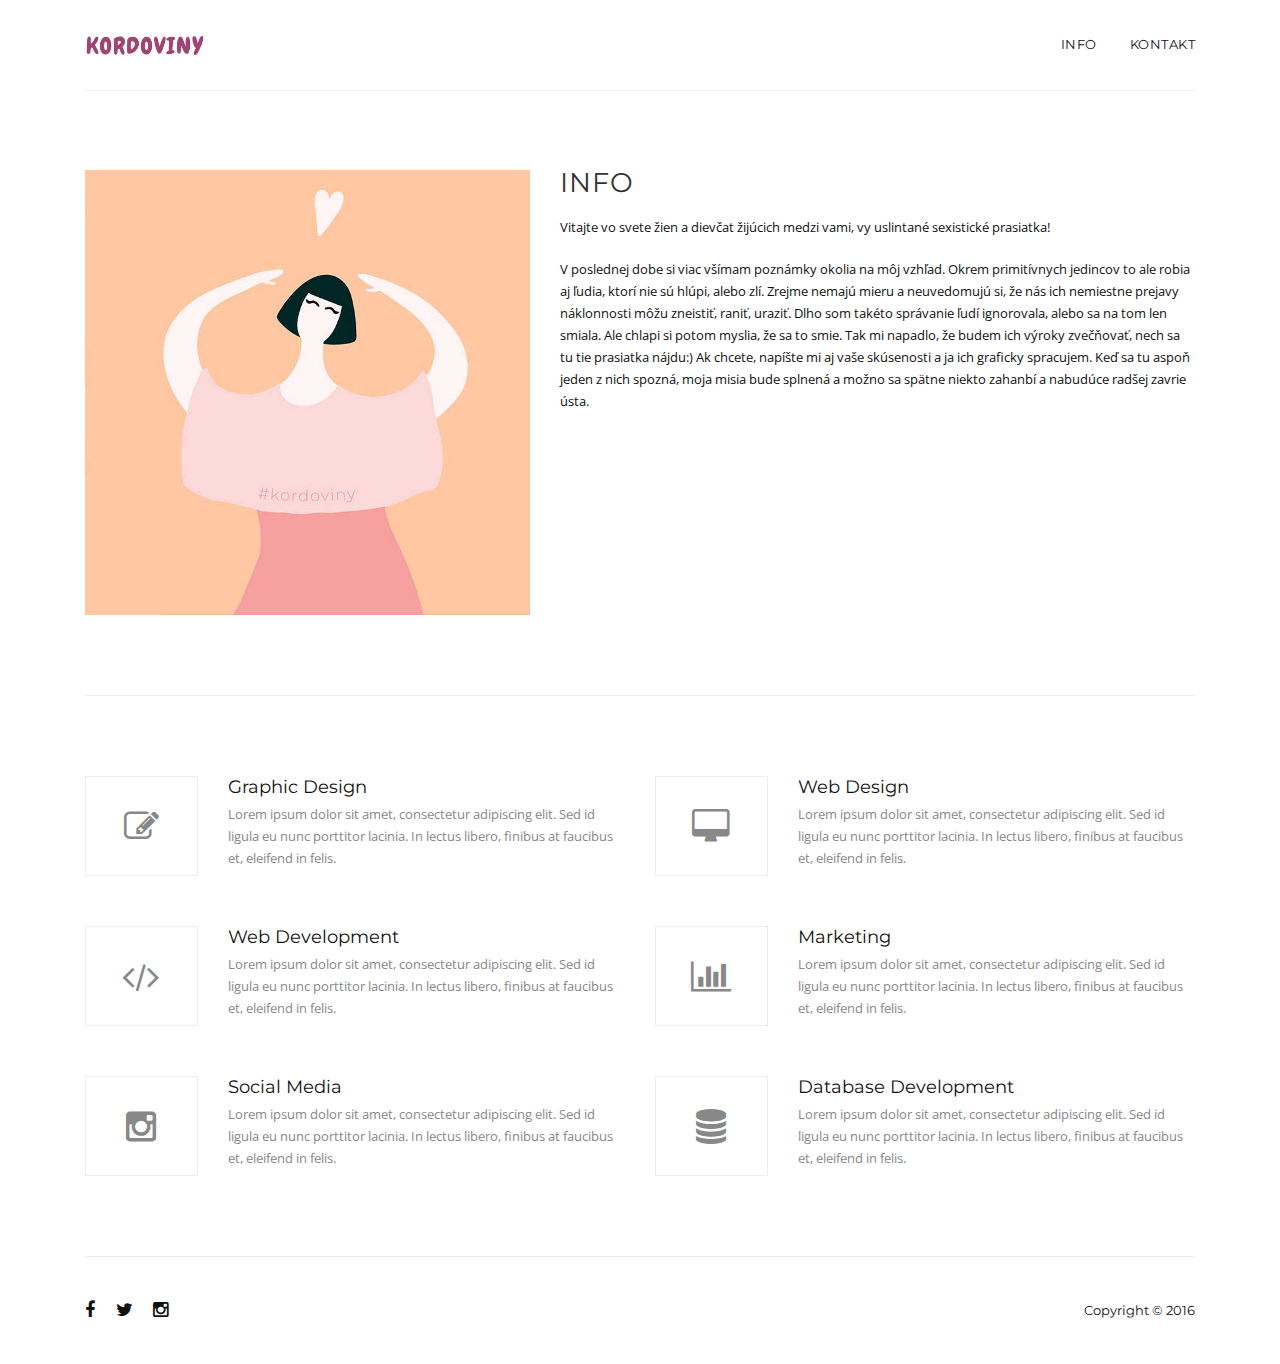
==== info.html @ 315b5cdc "initial commit from anicka" ====
<!DOCTYPE html>
<html lang="en">
<head>

<!-- page title -->
<title>Kordoviny - Info</title>

<!-- theme css --> 
<link href="assets/css/structure.css" rel="stylesheet" type="text/css" />
<link href="assets/css/style.css" rel="stylesheet" type="text/css" />
<link href="assets/css/responsive.css" rel="stylesheet" type="text/css" />
<link href="assets/css/animate.css" rel="stylesheet" type="text/css" />
<!-- carousel css -->
<link href="assets/js/lib/owl-carousel/owl.carousel.css" rel="stylesheet">

<!-- author -->
<meta name="author" content="Lucid Themes">
<!-- responsive meta tag -->
<meta name="viewport" content="width=device-width, initial-scale=1.0" />
<meta charset="UTF-8">

<!-- google fonts used -->
<link href='https://fonts.googleapis.com/css?family=Montserrat' rel='stylesheet' type='text/css'>
<link href='https://fonts.googleapis.com/css?family=Open+Sans:400,300' rel='stylesheet' type='text/css'>

</head>


<body class="page-template-about">

<!-- header -->
<header id="site-header" class="fixed-header">
	
	<div class="header-main">
		<div class="container">

			<div class="header-inner clearfix">
		
				<div class="medium-header-container">
				
					<!-- Site logo -->
					<a href="index.html" id="site-logo"></a>
					
					<!-- Mobile burger icon -->
					<div id="mobile-nav-button" class="hidden-desk hidden-tab">
						<div id="mobile-nav-icon">
							<span></span>
							<span></span>
							<span></span>
							<span></span>
						</div>
					</div>
					
				</div>
				
				<!-- header nav menu -->
				<nav id="header-nav">
				
					<ul id="nav-ul" class="menu font-montserrat-reg clearfix">
					
						
						
						
						<!-- Nav item - no drop down -->
						<li class="menu-item menu-item-has-children">
							<a href="info.html">Info<span class="sub-drop-icon fa fa-angle-down"></span></a>
							
						</li>
						
						
						
						<!-- Nav item - single tier drop down -->
						<li class="menu-item menu-item-has-children">
							<a href="kontakt.html">Kontakt<span class="sub-drop-icon fa fa-angle-down"></span></a>
							
						</li>
						
					</ul>
				
				</nav>
				
			</div>
			
		</div>
	</div>

</header>


<div id="main-content">
	
	<!-- about me section -->
	<section class="about-me-section">
		<div class="container">
		
			<div class="section-inner no-border">
			
				<div class="row">
					
					<div class="col-xlarge-5">
						<div class="about-me-image">
							<img src="assets/img/info.jpg" alt="About Me" class="image">
						</div>
					</div>
					
					<div class="col-xlarge-7">
						<h1 class="font-montserrat-reg large-heading">Info</h1>
						<div class="page-content">
							<p>Vitajte vo svete žien a dievčat žijúcich medzi vami, vy uslintané sexistické prasiatka!</3</p>
							<p>V poslednej dobe si viac všímam poznámky okolia na  môj vzhľad. Okrem primitívnych jedincov to ale robia aj ľudia, ktorí nie  sú hlúpi, alebo zlí. Zrejme nemajú mieru a neuvedomujú si, že nás ich  nemiestne prejavy náklonnosti môžu zneistiť, raniť, uraziť. Dlho som  takéto správanie ľudí ignorovala, alebo sa na tom len smiala. Ale chlapi  si potom myslia, že sa to smie. Tak mi napadlo, že budem ich výroky  zvečňovať, nech sa tu tie prasiatka nájdu:) Ak chcete, napíšte mi aj  vaše skúsenosti a ja ich graficky spracujem. Keď sa tu aspoň jeden z  nich spozná, moja misia bude splnená a možno sa spätne niekto zahanbí a  nabudúce radšej zavrie ústa.</p>
						</div>
					</div>
					
				</div>
			
			</div>
		
		</div>
	</section>
	
	<!-- about block section -->
	<section class="block-section">
		<div class="container">
		
			<div class="section-inner">
		
				<!-- about block item list -->
				<ul class="row">
				
					<!-- about block item example -->
					<li class="col-xlarge-6 col-medium-6">
						<div class="block-item">
							<div class="row">
								<div class="col-xlarge-3">
									<div class="block-item-icon">
										<i class="fa fa-pencil-square-o" aria-hidden="true"></i>
									</div>
								</div>
								<div class="col-xlarge-9">
									<h3 class="font-montserrat-reg">Graphic Design</h3>
									<p>Lorem ipsum dolor sit amet, consectetur adipiscing elit. Sed id ligula eu nunc porttitor lacinia. In lectus libero, finibus at faucibus et, eleifend in felis.</p>
								</div>
							</div>
						</div>
					</li>
					
					<!-- about block item example -->
					<li class="col-xlarge-6 col-medium-6">
						<div class="block-item">
							<div class="row">
								<div class="col-xlarge-3">
									<div class="block-item-icon">
										<i class="fa fa-desktop" aria-hidden="true"></i>
									</div>
								</div>
								<div class="col-xlarge-9">
									<h3 class="font-montserrat-reg">Web Design</h3>
									<p>Lorem ipsum dolor sit amet, consectetur adipiscing elit. Sed id ligula eu nunc porttitor lacinia. In lectus libero, finibus at faucibus et, eleifend in felis.</p>
								</div>
							</div>
						</div>
					</li>
					
					<!-- about block item example -->
					<li class="col-xlarge-6 col-medium-6">
						<div class="block-item">
							<div class="row">
								<div class="col-xlarge-3">
									<div class="block-item-icon">
										<i class="fa fa-code" aria-hidden="true"></i>
									</div>
								</div>
								<div class="col-xlarge-9">
									<h3 class="font-montserrat-reg">Web Development</h3>
									<p>Lorem ipsum dolor sit amet, consectetur adipiscing elit. Sed id ligula eu nunc porttitor lacinia. In lectus libero, finibus at faucibus et, eleifend in felis.</p>
								</div>
							</div>
						</div>
					</li>
					
					<!-- about block item example -->
					<li class="col-xlarge-6 col-medium-6">
						<div class="block-item">
							<div class="row">
								<div class="col-xlarge-3">
									<div class="block-item-icon">
										<i class="fa fa-bar-chart" aria-hidden="true"></i>
									</div>
								</div>
								<div class="col-xlarge-9">
									<h3 class="font-montserrat-reg">Marketing</h3>
									<p>Lorem ipsum dolor sit amet, consectetur adipiscing elit. Sed id ligula eu nunc porttitor lacinia. In lectus libero, finibus at faucibus et, eleifend in felis.</p>
								</div>
							</div>
						</div>
					</li>
					
					<!-- about block item example -->
					<li class="col-xlarge-6 col-medium-6">
						<div class="block-item">
							<div class="row">
								<div class="col-xlarge-3">
									<div class="block-item-icon">
										<i class="fa fa-instagram" aria-hidden="true"></i>
									</div>
								</div>
								<div class="col-xlarge-9">
									<h3 class="font-montserrat-reg">Social Media</h3>
									<p>Lorem ipsum dolor sit amet, consectetur adipiscing elit. Sed id ligula eu nunc porttitor lacinia. In lectus libero, finibus at faucibus et, eleifend in felis.</p>
								</div>
							</div>
						</div>
					</li>
					
					<!-- about block item example -->
					<li class="col-xlarge-6 col-medium-6">
						<div class="block-item">
							<div class="row">
								<div class="col-xlarge-3">
									<div class="block-item-icon">
										<i class="fa fa-database" aria-hidden="true"></i>
									</div>
								</div>
								<div class="col-xlarge-9">
									<h3 class="font-montserrat-reg">Database Development</h3>
									<p>Lorem ipsum dolor sit amet, consectetur adipiscing elit. Sed id ligula eu nunc porttitor lacinia. In lectus libero, finibus at faucibus et, eleifend in felis.</p>
								</div>
							</div>
						</div>
					</li>
					
				</ul>
			
			</div>
		
		</div>
	</section>
	
</div>


<!-- footer -->
<footer>

	<div id="footer-main">
		<div class="container">
			
			<div id="footer-inner" class="clearfix">
			
				<!-- footer social icons -->
				<ul id="footer-social">
					<li><a href="" target="_blank"><i class="fa fa-facebook"></i></a></li>
					<li><a href="" target="_blank"><i class="fa fa-twitter"></i></a></li>
					<li><a href="" target="_blank"><i class="fa fa-instagram"></i></a></li>
				</ul>
				
				<!-- footer right section -->
				<div id="footer-right">
				
					<!-- copyright text -->
					<p id="footer-copyright" class="font-montserrat-reg">Copyright &copy; 2016</p>
				
					<!-- scroll to top -->
					<div id="scroll-top">
						<span class="fa fa-angle-up"></span>
					</div>
				
				</div>
			
			</div>
			
		</div>
	</div>

</footer>


<script type="text/javascript" src="http://ajax.googleapis.com/ajax/libs/jquery/2.0.0/jquery.min.js"></script>
<script type="text/javascript" src="assets/js/lib/owl-carousel/owl.carousel.min.js"></script>
<script type="text/javascript" src="assets/js/main.js"></script>

</body>
</html>
---- assets/css/structure.css ----
/* --------------

Theme name: Intent
Author: Lucid Themes
Version: 1.0
Last change: 27/07/2016

-------------- */

html {-webkit-tap-highlight-color:rgba(0, 0, 0, 0);-webkit-font-smoothing: antialiased}
html{font-family:sans-serif;-ms-text-size-adjust:100%;-webkit-text-size-adjust:100%}body{margin:0}article,aside,details,figcaption,figure,footer,header,hgroup,main,nav,section,summary{display:block}audio,canvas,progress,video{display:inline-block;vertical-align:baseline}audio:not([controls]){display:none;height:0}[hidden],template{display:none}a{background:0 0}a:active,a:hover{outline:0}abbr[title]{border-bottom:1px dotted}b,strong{font-weight:700}dfn{font-style:italic}h1{font-size:2em;margin:.67em 0}mark{background:#ff0;color:#000}small{font-size:80%}sub,sup{font-size:75%;line-height:0;position:relative;vertical-align:baseline}sup{top:-.5em}sub{bottom:-.25em}img{border:0}svg:not(:root){overflow:hidden}figure{margin:1em 40px}hr{-moz-box-sizing:content-box;box-sizing:content-box;height:0}pre{overflow:auto}code,kbd,pre,samp{font-family:monospace,monospace;font-size:1em}button,input,optgroup,select,textarea{color:inherit;font:inherit;margin:0}button{overflow:visible}button,select{text-transform:none}button,html input[type=button],input[type=reset],input[type=submit]{-webkit-appearance:button;cursor:pointer}button[disabled],html input[disabled]{cursor:default}button::-moz-focus-inner,input::-moz-focus-inner{border:0;padding:0}input{line-height:normal}input[type=checkbox],input[type=radio]{box-sizing:border-box;padding:0}input[type=number]::-webkit-inner-spin-button,input[type=number]::-webkit-outer-spin-button{height:auto}input[type=search]{-webkit-appearance:textfield;-moz-box-sizing:content-box;-webkit-box-sizing:content-box;box-sizing:content-box}input[type=search]::-webkit-search-cancel-button,input[type=search]::-webkit-search-decoration{-webkit-appearance:none}fieldset{border:1px solid silver;margin:0 2px;padding:.35em .625em .75em}legend{border:0;padding:0}textarea{overflow:auto}optgroup{font-weight:700}table{border-collapse:collapse;border-spacing:0}td,th{padding:0}

body {-webkit-print-color-adjust:exact;font-size:13px;line-height:1.5;color:#333}

.container {margin:0 auto;padding:0 15px}

*,*:before,*:after{-webkit-box-sizing:border-box;-moz-box-sizing:border-box;box-sizing:border-box;}
*:focus, a:focus {outline:0}

.row{margin-left:-15px;margin-right:-15px}
.row:before,.row:after{content:" ";display:table}
.row:after{clear:both}

.clear {clear:both}
.clearfix:after{content:'';display:block;font-size:0;height:0;clear:both}

*[class*="col-"] {position:relative;min-height:1px;padding:0 15px;}

@font-face{font-family:'FontAwesome';src:url('../fonts/fontawesome-webfont.eot?v=4.3.0');src:url('../fonts/fontawesome-webfont.eot?#iefix&v=4.3.0') format('embedded-opentype'),url('../fonts/fontawesome-webfont.woff2?v=4.3.0') format('woff2'),url('../fonts/fontawesome-webfont.woff?v=4.3.0') format('woff'),url('../fonts/fontawesome-webfont.ttf?v=4.3.0') format('truetype'),url('../fonts/fontawesome-webfont.svg?v=4.3.0#fontawesomeregular') format('svg');font-weight:normal;font-style:normal}.fa{display:inline-block;font:normal normal normal 14px/1 FontAwesome;font-size:inherit;text-rendering:auto;-webkit-font-smoothing:antialiased;-moz-osx-font-smoothing:grayscale;transform:translate(0, 0)}.fa-lg{font-size:1.33333333em;line-height:.75em;vertical-align:-15%}.fa-2x{font-size:2em}.fa-3x{font-size:3em}.fa-4x{font-size:4em}.fa-5x{font-size:5em}.fa-fw{width:1.28571429em;text-align:center}.fa-ul{padding-left:0;margin-left:2.14285714em;list-style-type:none}.fa-ul>li{position:relative}.fa-li{position:absolute;left:-2.14285714em;width:2.14285714em;top:.14285714em;text-align:center}.fa-li.fa-lg{left:-1.85714286em}.fa-border{padding:.2em .25em .15em;border:solid .08em #eee;border-radius:.1em}.pull-right{float:right}.pull-left{float:left}.fa.pull-left{margin-right:.3em}.fa.pull-right{margin-left:.3em}.fa-spin{-webkit-animation:fa-spin 2s infinite linear;animation:fa-spin 2s infinite linear}.fa-pulse{-webkit-animation:fa-spin 1s infinite steps(8);animation:fa-spin 1s infinite steps(8)}@-webkit-keyframes fa-spin{0%{-webkit-transform:rotate(0deg);transform:rotate(0deg)}100%{-webkit-transform:rotate(359deg);transform:rotate(359deg)}}@keyframes fa-spin{0%{-webkit-transform:rotate(0deg);transform:rotate(0deg)}100%{-webkit-transform:rotate(359deg);transform:rotate(359deg)}}.fa-rotate-90{filter:progid:DXImageTransform.Microsoft.BasicImage(rotation=1);-webkit-transform:rotate(90deg);-ms-transform:rotate(90deg);transform:rotate(90deg)}.fa-rotate-180{filter:progid:DXImageTransform.Microsoft.BasicImage(rotation=2);-webkit-transform:rotate(180deg);-ms-transform:rotate(180deg);transform:rotate(180deg)}.fa-rotate-270{filter:progid:DXImageTransform.Microsoft.BasicImage(rotation=3);-webkit-transform:rotate(270deg);-ms-transform:rotate(270deg);transform:rotate(270deg)}.fa-flip-horizontal{filter:progid:DXImageTransform.Microsoft.BasicImage(rotation=0, mirror=1);-webkit-transform:scale(-1, 1);-ms-transform:scale(-1, 1);transform:scale(-1, 1)}.fa-flip-vertical{filter:progid:DXImageTransform.Microsoft.BasicImage(rotation=2, mirror=1);-webkit-transform:scale(1, -1);-ms-transform:scale(1, -1);transform:scale(1, -1)}:root .fa-rotate-90,:root .fa-rotate-180,:root .fa-rotate-270,:root .fa-flip-horizontal,:root .fa-flip-vertical{filter:none}.fa-stack{position:relative;display:inline-block;width:2em;height:2em;line-height:2em;vertical-align:middle}.fa-stack-1x,.fa-stack-2x{position:absolute;left:0;width:100%;text-align:center}.fa-stack-1x{line-height:inherit}.fa-stack-2x{font-size:2em}.fa-inverse{color:#fff}.fa-glass:before{content:"\f000"}.fa-music:before{content:"\f001"}.fa-search:before{content:"\f002"}.fa-envelope-o:before{content:"\f003"}.fa-heart:before{content:"\f004"}.fa-star:before{content:"\f005"}.fa-star-o:before{content:"\f006"}.fa-user:before{content:"\f007"}.fa-film:before{content:"\f008"}.fa-th-large:before{content:"\f009"}.fa-th:before{content:"\f00a"}.fa-th-list:before{content:"\f00b"}.fa-check:before{content:"\f00c"}.fa-remove:before,.fa-close:before,.fa-times:before{content:"\f00d"}.fa-search-plus:before{content:"\f00e"}.fa-search-minus:before{content:"\f010"}.fa-power-off:before{content:"\f011"}.fa-signal:before{content:"\f012"}.fa-gear:before,.fa-cog:before{content:"\f013"}.fa-trash-o:before{content:"\f014"}.fa-home:before{content:"\f015"}.fa-file-o:before{content:"\f016"}.fa-clock-o:before{content:"\f017"}.fa-road:before{content:"\f018"}.fa-download:before{content:"\f019"}.fa-arrow-circle-o-down:before{content:"\f01a"}.fa-arrow-circle-o-up:before{content:"\f01b"}.fa-inbox:before{content:"\f01c"}.fa-play-circle-o:before{content:"\f01d"}.fa-rotate-right:before,.fa-repeat:before{content:"\f01e"}.fa-refresh:before{content:"\f021"}.fa-list-alt:before{content:"\f022"}.fa-lock:before{content:"\f023"}.fa-flag:before{content:"\f024"}.fa-headphones:before{content:"\f025"}.fa-volume-off:before{content:"\f026"}.fa-volume-down:before{content:"\f027"}.fa-volume-up:before{content:"\f028"}.fa-qrcode:before{content:"\f029"}.fa-barcode:before{content:"\f02a"}.fa-tag:before{content:"\f02b"}.fa-tags:before{content:"\f02c"}.fa-book:before{content:"\f02d"}.fa-bookmark:before{content:"\f02e"}.fa-print:before{content:"\f02f"}.fa-camera:before{content:"\f030"}.fa-font:before{content:"\f031"}.fa-bold:before{content:"\f032"}.fa-italic:before{content:"\f033"}.fa-text-height:before{content:"\f034"}.fa-text-width:before{content:"\f035"}.fa-align-left:before{content:"\f036"}.fa-align-center:before{content:"\f037"}.fa-align-right:before{content:"\f038"}.fa-align-justify:before{content:"\f039"}.fa-list:before{content:"\f03a"}.fa-dedent:before,.fa-outdent:before{content:"\f03b"}.fa-indent:before{content:"\f03c"}.fa-video-camera:before{content:"\f03d"}.fa-photo:before,.fa-image:before,.fa-picture-o:before{content:"\f03e"}.fa-pencil:before{content:"\f040"}.fa-map-marker:before{content:"\f041"}.fa-adjust:before{content:"\f042"}.fa-tint:before{content:"\f043"}.fa-edit:before,.fa-pencil-square-o:before{content:"\f044"}.fa-share-square-o:before{content:"\f045"}.fa-check-square-o:before{content:"\f046"}.fa-arrows:before{content:"\f047"}.fa-step-backward:before{content:"\f048"}.fa-fast-backward:before{content:"\f049"}.fa-backward:before{content:"\f04a"}.fa-play:before{content:"\f04b"}.fa-pause:before{content:"\f04c"}.fa-stop:before{content:"\f04d"}.fa-forward:before{content:"\f04e"}.fa-fast-forward:before{content:"\f050"}.fa-step-forward:before{content:"\f051"}.fa-eject:before{content:"\f052"}.fa-chevron-left:before{content:"\f053"}.fa-chevron-right:before{content:"\f054"}.fa-plus-circle:before{content:"\f055"}.fa-minus-circle:before{content:"\f056"}.fa-times-circle:before{content:"\f057"}.fa-check-circle:before{content:"\f058"}.fa-question-circle:before{content:"\f059"}.fa-info-circle:before{content:"\f05a"}.fa-crosshairs:before{content:"\f05b"}.fa-times-circle-o:before{content:"\f05c"}.fa-check-circle-o:before{content:"\f05d"}.fa-ban:before{content:"\f05e"}.fa-arrow-left:before{content:"\f060"}.fa-arrow-right:before{content:"\f061"}.fa-arrow-up:before{content:"\f062"}.fa-arrow-down:before{content:"\f063"}.fa-mail-forward:before,.fa-share:before{content:"\f064"}.fa-expand:before{content:"\f065"}.fa-compress:before{content:"\f066"}.fa-plus:before{content:"\f067"}.fa-minus:before{content:"\f068"}.fa-asterisk:before{content:"\f069"}.fa-exclamation-circle:before{content:"\f06a"}.fa-gift:before{content:"\f06b"}.fa-leaf:before{content:"\f06c"}.fa-fire:before{content:"\f06d"}.fa-eye:before{content:"\f06e"}.fa-eye-slash:before{content:"\f070"}.fa-warning:before,.fa-exclamation-triangle:before{content:"\f071"}.fa-plane:before{content:"\f072"}.fa-calendar:before{content:"\f073"}.fa-random:before{content:"\f074"}.fa-comment:before{content:"\f075"}.fa-magnet:before{content:"\f076"}.fa-chevron-up:before{content:"\f077"}.fa-chevron-down:before{content:"\f078"}.fa-retweet:before{content:"\f079"}.fa-shopping-cart:before{content:"\f07a"}.fa-folder:before{content:"\f07b"}.fa-folder-open:before{content:"\f07c"}.fa-arrows-v:before{content:"\f07d"}.fa-arrows-h:before{content:"\f07e"}.fa-bar-chart-o:before,.fa-bar-chart:before{content:"\f080"}.fa-twitter-square:before{content:"\f081"}.fa-facebook-square:before{content:"\f082"}.fa-camera-retro:before{content:"\f083"}.fa-key:before{content:"\f084"}.fa-gears:before,.fa-cogs:before{content:"\f085"}.fa-comments:before{content:"\f086"}.fa-thumbs-o-up:before{content:"\f087"}.fa-thumbs-o-down:before{content:"\f088"}.fa-star-half:before{content:"\f089"}.fa-heart-o:before{content:"\f08a"}.fa-sign-out:before{content:"\f08b"}.fa-linkedin-square:before{content:"\f08c"}.fa-thumb-tack:before{content:"\f08d"}.fa-external-link:before{content:"\f08e"}.fa-sign-in:before{content:"\f090"}.fa-trophy:before{content:"\f091"}.fa-github-square:before{content:"\f092"}.fa-upload:before{content:"\f093"}.fa-lemon-o:before{content:"\f094"}.fa-phone:before{content:"\f095"}.fa-square-o:before{content:"\f096"}.fa-bookmark-o:before{content:"\f097"}.fa-phone-square:before{content:"\f098"}.fa-twitter:before{content:"\f099"}.fa-facebook-f:before,.fa-facebook:before{content:"\f09a"}.fa-github:before{content:"\f09b"}.fa-unlock:before{content:"\f09c"}.fa-credit-card:before{content:"\f09d"}.fa-rss:before{content:"\f09e"}.fa-hdd-o:before{content:"\f0a0"}.fa-bullhorn:before{content:"\f0a1"}.fa-bell:before{content:"\f0f3"}.fa-certificate:before{content:"\f0a3"}.fa-hand-o-right:before{content:"\f0a4"}.fa-hand-o-left:before{content:"\f0a5"}.fa-hand-o-up:before{content:"\f0a6"}.fa-hand-o-down:before{content:"\f0a7"}.fa-arrow-circle-left:before{content:"\f0a8"}.fa-arrow-circle-right:before{content:"\f0a9"}.fa-arrow-circle-up:before{content:"\f0aa"}.fa-arrow-circle-down:before{content:"\f0ab"}.fa-globe:before{content:"\f0ac"}.fa-wrench:before{content:"\f0ad"}.fa-tasks:before{content:"\f0ae"}.fa-filter:before{content:"\f0b0"}.fa-briefcase:before{content:"\f0b1"}.fa-arrows-alt:before{content:"\f0b2"}.fa-group:before,.fa-users:before{content:"\f0c0"}.fa-chain:before,.fa-link:before{content:"\f0c1"}.fa-cloud:before{content:"\f0c2"}.fa-flask:before{content:"\f0c3"}.fa-cut:before,.fa-scissors:before{content:"\f0c4"}.fa-copy:before,.fa-files-o:before{content:"\f0c5"}.fa-paperclip:before{content:"\f0c6"}.fa-save:before,.fa-floppy-o:before{content:"\f0c7"}.fa-square:before{content:"\f0c8"}.fa-navicon:before,.fa-reorder:before,.fa-bars:before{content:"\f0c9"}.fa-list-ul:before{content:"\f0ca"}.fa-list-ol:before{content:"\f0cb"}.fa-strikethrough:before{content:"\f0cc"}.fa-underline:before{content:"\f0cd"}.fa-table:before{content:"\f0ce"}.fa-magic:before{content:"\f0d0"}.fa-truck:before{content:"\f0d1"}.fa-pinterest:before{content:"\f0d2"}.fa-pinterest-square:before{content:"\f0d3"}.fa-google-plus-square:before{content:"\f0d4"}.fa-google-plus:before{content:"\f0d5"}.fa-money:before{content:"\f0d6"}.fa-caret-down:before{content:"\f0d7"}.fa-caret-up:before{content:"\f0d8"}.fa-caret-left:before{content:"\f0d9"}.fa-caret-right:before{content:"\f0da"}.fa-columns:before{content:"\f0db"}.fa-unsorted:before,.fa-sort:before{content:"\f0dc"}.fa-sort-down:before,.fa-sort-desc:before{content:"\f0dd"}.fa-sort-up:before,.fa-sort-asc:before{content:"\f0de"}.fa-envelope:before{content:"\f0e0"}.fa-linkedin:before{content:"\f0e1"}.fa-rotate-left:before,.fa-undo:before{content:"\f0e2"}.fa-legal:before,.fa-gavel:before{content:"\f0e3"}.fa-dashboard:before,.fa-tachometer:before{content:"\f0e4"}.fa-comment-o:before{content:"\f0e5"}.fa-comments-o:before{content:"\f0e6"}.fa-flash:before,.fa-bolt:before{content:"\f0e7"}.fa-sitemap:before{content:"\f0e8"}.fa-umbrella:before{content:"\f0e9"}.fa-paste:before,.fa-clipboard:before{content:"\f0ea"}.fa-lightbulb-o:before{content:"\f0eb"}.fa-exchange:before{content:"\f0ec"}.fa-cloud-download:before{content:"\f0ed"}.fa-cloud-upload:before{content:"\f0ee"}.fa-user-md:before{content:"\f0f0"}.fa-stethoscope:before{content:"\f0f1"}.fa-suitcase:before{content:"\f0f2"}.fa-bell-o:before{content:"\f0a2"}.fa-coffee:before{content:"\f0f4"}.fa-cutlery:before{content:"\f0f5"}.fa-file-text-o:before{content:"\f0f6"}.fa-building-o:before{content:"\f0f7"}.fa-hospital-o:before{content:"\f0f8"}.fa-ambulance:before{content:"\f0f9"}.fa-medkit:before{content:"\f0fa"}.fa-fighter-jet:before{content:"\f0fb"}.fa-beer:before{content:"\f0fc"}.fa-h-square:before{content:"\f0fd"}.fa-plus-square:before{content:"\f0fe"}.fa-angle-double-left:before{content:"\f100"}.fa-angle-double-right:before{content:"\f101"}.fa-angle-double-up:before{content:"\f102"}.fa-angle-double-down:before{content:"\f103"}.fa-angle-left:before{content:"\f104"}.fa-angle-right:before{content:"\f105"}.fa-angle-up:before{content:"\f106"}.fa-angle-down:before{content:"\f107"}.fa-desktop:before{content:"\f108"}.fa-laptop:before{content:"\f109"}.fa-tablet:before{content:"\f10a"}.fa-mobile-phone:before,.fa-mobile:before{content:"\f10b"}.fa-circle-o:before{content:"\f10c"}.fa-quote-left:before{content:"\f10d"}.fa-quote-right:before{content:"\f10e"}.fa-spinner:before{content:"\f110"}.fa-circle:before{content:"\f111"}.fa-mail-reply:before,.fa-reply:before{content:"\f112"}.fa-github-alt:before{content:"\f113"}.fa-folder-o:before{content:"\f114"}.fa-folder-open-o:before{content:"\f115"}.fa-smile-o:before{content:"\f118"}.fa-frown-o:before{content:"\f119"}.fa-meh-o:before{content:"\f11a"}.fa-gamepad:before{content:"\f11b"}.fa-keyboard-o:before{content:"\f11c"}.fa-flag-o:before{content:"\f11d"}.fa-flag-checkered:before{content:"\f11e"}.fa-terminal:before{content:"\f120"}.fa-code:before{content:"\f121"}.fa-mail-reply-all:before,.fa-reply-all:before{content:"\f122"}.fa-star-half-empty:before,.fa-star-half-full:before,.fa-star-half-o:before{content:"\f123"}.fa-location-arrow:before{content:"\f124"}.fa-crop:before{content:"\f125"}.fa-code-fork:before{content:"\f126"}.fa-unlink:before,.fa-chain-broken:before{content:"\f127"}.fa-question:before{content:"\f128"}.fa-info:before{content:"\f129"}.fa-exclamation:before{content:"\f12a"}.fa-superscript:before{content:"\f12b"}.fa-subscript:before{content:"\f12c"}.fa-eraser:before{content:"\f12d"}.fa-puzzle-piece:before{content:"\f12e"}.fa-microphone:before{content:"\f130"}.fa-microphone-slash:before{content:"\f131"}.fa-shield:before{content:"\f132"}.fa-calendar-o:before{content:"\f133"}.fa-fire-extinguisher:before{content:"\f134"}.fa-rocket:before{content:"\f135"}.fa-maxcdn:before{content:"\f136"}.fa-chevron-circle-left:before{content:"\f137"}.fa-chevron-circle-right:before{content:"\f138"}.fa-chevron-circle-up:before{content:"\f139"}.fa-chevron-circle-down:before{content:"\f13a"}.fa-html5:before{content:"\f13b"}.fa-css3:before{content:"\f13c"}.fa-anchor:before{content:"\f13d"}.fa-unlock-alt:before{content:"\f13e"}.fa-bullseye:before{content:"\f140"}.fa-ellipsis-h:before{content:"\f141"}.fa-ellipsis-v:before{content:"\f142"}.fa-rss-square:before{content:"\f143"}.fa-play-circle:before{content:"\f144"}.fa-ticket:before{content:"\f145"}.fa-minus-square:before{content:"\f146"}.fa-minus-square-o:before{content:"\f147"}.fa-level-up:before{content:"\f148"}.fa-level-down:before{content:"\f149"}.fa-check-square:before{content:"\f14a"}.fa-pencil-square:before{content:"\f14b"}.fa-external-link-square:before{content:"\f14c"}.fa-share-square:before{content:"\f14d"}.fa-compass:before{content:"\f14e"}.fa-toggle-down:before,.fa-caret-square-o-down:before{content:"\f150"}.fa-toggle-up:before,.fa-caret-square-o-up:before{content:"\f151"}.fa-toggle-right:before,.fa-caret-square-o-right:before{content:"\f152"}.fa-euro:before,.fa-eur:before{content:"\f153"}.fa-gbp:before{content:"\f154"}.fa-dollar:before,.fa-usd:before{content:"\f155"}.fa-rupee:before,.fa-inr:before{content:"\f156"}.fa-cny:before,.fa-rmb:before,.fa-yen:before,.fa-jpy:before{content:"\f157"}.fa-ruble:before,.fa-rouble:before,.fa-rub:before{content:"\f158"}.fa-won:before,.fa-krw:before{content:"\f159"}.fa-bitcoin:before,.fa-btc:before{content:"\f15a"}.fa-file:before{content:"\f15b"}.fa-file-text:before{content:"\f15c"}.fa-sort-alpha-asc:before{content:"\f15d"}.fa-sort-alpha-desc:before{content:"\f15e"}.fa-sort-amount-asc:before{content:"\f160"}.fa-sort-amount-desc:before{content:"\f161"}.fa-sort-numeric-asc:before{content:"\f162"}.fa-sort-numeric-desc:before{content:"\f163"}.fa-thumbs-up:before{content:"\f164"}.fa-thumbs-down:before{content:"\f165"}.fa-youtube-square:before{content:"\f166"}.fa-youtube:before{content:"\f167"}.fa-xing:before{content:"\f168"}.fa-xing-square:before{content:"\f169"}.fa-youtube-play:before{content:"\f16a"}.fa-dropbox:before{content:"\f16b"}.fa-stack-overflow:before{content:"\f16c"}.fa-instagram:before{content:"\f16d"}.fa-flickr:before{content:"\f16e"}.fa-adn:before{content:"\f170"}.fa-bitbucket:before{content:"\f171"}.fa-bitbucket-square:before{content:"\f172"}.fa-tumblr:before{content:"\f173"}.fa-tumblr-square:before{content:"\f174"}.fa-long-arrow-down:before{content:"\f175"}.fa-long-arrow-up:before{content:"\f176"}.fa-long-arrow-left:before{content:"\f177"}.fa-long-arrow-right:before{content:"\f178"}.fa-apple:before{content:"\f179"}.fa-windows:before{content:"\f17a"}.fa-android:before{content:"\f17b"}.fa-linux:before{content:"\f17c"}.fa-dribbble:before{content:"\f17d"}.fa-skype:before{content:"\f17e"}.fa-foursquare:before{content:"\f180"}.fa-trello:before{content:"\f181"}.fa-female:before{content:"\f182"}.fa-male:before{content:"\f183"}.fa-gittip:before,.fa-gratipay:before{content:"\f184"}.fa-sun-o:before{content:"\f185"}.fa-moon-o:before{content:"\f186"}.fa-archive:before{content:"\f187"}.fa-bug:before{content:"\f188"}.fa-vk:before{content:"\f189"}.fa-weibo:before{content:"\f18a"}.fa-renren:before{content:"\f18b"}.fa-pagelines:before{content:"\f18c"}.fa-stack-exchange:before{content:"\f18d"}.fa-arrow-circle-o-right:before{content:"\f18e"}.fa-arrow-circle-o-left:before{content:"\f190"}.fa-toggle-left:before,.fa-caret-square-o-left:before{content:"\f191"}.fa-dot-circle-o:before{content:"\f192"}.fa-wheelchair:before{content:"\f193"}.fa-vimeo-square:before{content:"\f194"}.fa-turkish-lira:before,.fa-try:before{content:"\f195"}.fa-plus-square-o:before{content:"\f196"}.fa-space-shuttle:before{content:"\f197"}.fa-slack:before{content:"\f198"}.fa-envelope-square:before{content:"\f199"}.fa-wordpress:before{content:"\f19a"}.fa-openid:before{content:"\f19b"}.fa-institution:before,.fa-bank:before,.fa-university:before{content:"\f19c"}.fa-mortar-board:before,.fa-graduation-cap:before{content:"\f19d"}.fa-yahoo:before{content:"\f19e"}.fa-google:before{content:"\f1a0"}.fa-reddit:before{content:"\f1a1"}.fa-reddit-square:before{content:"\f1a2"}.fa-stumbleupon-circle:before{content:"\f1a3"}.fa-stumbleupon:before{content:"\f1a4"}.fa-delicious:before{content:"\f1a5"}.fa-digg:before{content:"\f1a6"}.fa-pied-piper:before{content:"\f1a7"}.fa-pied-piper-alt:before{content:"\f1a8"}.fa-drupal:before{content:"\f1a9"}.fa-joomla:before{content:"\f1aa"}.fa-language:before{content:"\f1ab"}.fa-fax:before{content:"\f1ac"}.fa-building:before{content:"\f1ad"}.fa-child:before{content:"\f1ae"}.fa-paw:before{content:"\f1b0"}.fa-spoon:before{content:"\f1b1"}.fa-cube:before{content:"\f1b2"}.fa-cubes:before{content:"\f1b3"}.fa-behance:before{content:"\f1b4"}.fa-behance-square:before{content:"\f1b5"}.fa-steam:before{content:"\f1b6"}.fa-steam-square:before{content:"\f1b7"}.fa-recycle:before{content:"\f1b8"}.fa-automobile:before,.fa-car:before{content:"\f1b9"}.fa-cab:before,.fa-taxi:before{content:"\f1ba"}.fa-tree:before{content:"\f1bb"}.fa-spotify:before{content:"\f1bc"}.fa-deviantart:before{content:"\f1bd"}.fa-soundcloud:before{content:"\f1be"}.fa-database:before{content:"\f1c0"}.fa-file-pdf-o:before{content:"\f1c1"}.fa-file-word-o:before{content:"\f1c2"}.fa-file-excel-o:before{content:"\f1c3"}.fa-file-powerpoint-o:before{content:"\f1c4"}.fa-file-photo-o:before,.fa-file-picture-o:before,.fa-file-image-o:before{content:"\f1c5"}.fa-file-zip-o:before,.fa-file-archive-o:before{content:"\f1c6"}.fa-file-sound-o:before,.fa-file-audio-o:before{content:"\f1c7"}.fa-file-movie-o:before,.fa-file-video-o:before{content:"\f1c8"}.fa-file-code-o:before{content:"\f1c9"}.fa-vine:before{content:"\f1ca"}.fa-codepen:before{content:"\f1cb"}.fa-jsfiddle:before{content:"\f1cc"}.fa-life-bouy:before,.fa-life-buoy:before,.fa-life-saver:before,.fa-support:before,.fa-life-ring:before{content:"\f1cd"}.fa-circle-o-notch:before{content:"\f1ce"}.fa-ra:before,.fa-rebel:before{content:"\f1d0"}.fa-ge:before,.fa-empire:before{content:"\f1d1"}.fa-git-square:before{content:"\f1d2"}.fa-git:before{content:"\f1d3"}.fa-hacker-news:before{content:"\f1d4"}.fa-tencent-weibo:before{content:"\f1d5"}.fa-qq:before{content:"\f1d6"}.fa-wechat:before,.fa-weixin:before{content:"\f1d7"}.fa-send:before,.fa-paper-plane:before{content:"\f1d8"}.fa-send-o:before,.fa-paper-plane-o:before{content:"\f1d9"}.fa-history:before{content:"\f1da"}.fa-genderless:before,.fa-circle-thin:before{content:"\f1db"}.fa-header:before{content:"\f1dc"}.fa-paragraph:before{content:"\f1dd"}.fa-sliders:before{content:"\f1de"}.fa-share-alt:before{content:"\f1e0"}.fa-share-alt-square:before{content:"\f1e1"}.fa-bomb:before{content:"\f1e2"}.fa-soccer-ball-o:before,.fa-futbol-o:before{content:"\f1e3"}.fa-tty:before{content:"\f1e4"}.fa-binoculars:before{content:"\f1e5"}.fa-plug:before{content:"\f1e6"}.fa-slideshare:before{content:"\f1e7"}.fa-twitch:before{content:"\f1e8"}.fa-yelp:before{content:"\f1e9"}.fa-newspaper-o:before{content:"\f1ea"}.fa-wifi:before{content:"\f1eb"}.fa-calculator:before{content:"\f1ec"}.fa-paypal:before{content:"\f1ed"}.fa-google-wallet:before{content:"\f1ee"}.fa-cc-visa:before{content:"\f1f0"}.fa-cc-mastercard:before{content:"\f1f1"}.fa-cc-discover:before{content:"\f1f2"}.fa-cc-amex:before{content:"\f1f3"}.fa-cc-paypal:before{content:"\f1f4"}.fa-cc-stripe:before{content:"\f1f5"}.fa-bell-slash:before{content:"\f1f6"}.fa-bell-slash-o:before{content:"\f1f7"}.fa-trash:before{content:"\f1f8"}.fa-copyright:before{content:"\f1f9"}.fa-at:before{content:"\f1fa"}.fa-eyedropper:before{content:"\f1fb"}.fa-paint-brush:before{content:"\f1fc"}.fa-birthday-cake:before{content:"\f1fd"}.fa-area-chart:before{content:"\f1fe"}.fa-pie-chart:before{content:"\f200"}.fa-line-chart:before{content:"\f201"}.fa-lastfm:before{content:"\f202"}.fa-lastfm-square:before{content:"\f203"}.fa-toggle-off:before{content:"\f204"}.fa-toggle-on:before{content:"\f205"}.fa-bicycle:before{content:"\f206"}.fa-bus:before{content:"\f207"}.fa-ioxhost:before{content:"\f208"}.fa-angellist:before{content:"\f209"}.fa-cc:before{content:"\f20a"}.fa-shekel:before,.fa-sheqel:before,.fa-ils:before{content:"\f20b"}.fa-meanpath:before{content:"\f20c"}.fa-buysellads:before{content:"\f20d"}.fa-connectdevelop:before{content:"\f20e"}.fa-dashcube:before{content:"\f210"}.fa-forumbee:before{content:"\f211"}.fa-leanpub:before{content:"\f212"}.fa-sellsy:before{content:"\f213"}.fa-shirtsinbulk:before{content:"\f214"}.fa-simplybuilt:before{content:"\f215"}.fa-skyatlas:before{content:"\f216"}.fa-cart-plus:before{content:"\f217"}.fa-cart-arrow-down:before{content:"\f218"}.fa-diamond:before{content:"\f219"}.fa-ship:before{content:"\f21a"}.fa-user-secret:before{content:"\f21b"}.fa-motorcycle:before{content:"\f21c"}.fa-street-view:before{content:"\f21d"}.fa-heartbeat:before{content:"\f21e"}.fa-venus:before{content:"\f221"}.fa-mars:before{content:"\f222"}.fa-mercury:before{content:"\f223"}.fa-transgender:before{content:"\f224"}.fa-transgender-alt:before{content:"\f225"}.fa-venus-double:before{content:"\f226"}.fa-mars-double:before{content:"\f227"}.fa-venus-mars:before{content:"\f228"}.fa-mars-stroke:before{content:"\f229"}.fa-mars-stroke-v:before{content:"\f22a"}.fa-mars-stroke-h:before{content:"\f22b"}.fa-neuter:before{content:"\f22c"}.fa-facebook-official:before{content:"\f230"}.fa-pinterest-p:before{content:"\f231"}.fa-whatsapp:before{content:"\f232"}.fa-server:before{content:"\f233"}.fa-user-plus:before{content:"\f234"}.fa-user-times:before{content:"\f235"}.fa-hotel:before,.fa-bed:before{content:"\f236"}.fa-viacoin:before{content:"\f237"}.fa-train:before{content:"\f238"}.fa-subway:before{content:"\f239"}.fa-medium:before{content:"\f23a"}

.hidden{display:none!important;}
.no-select{-webkit-user-select: none;-moz-user-select: none;-ms-user-select: none;-o-user-select: none;user-select: none;}

.hov-bk{transition: background-color .25s ease-in-out, color .25s ease-in-out;-webkit-transition: background-color .25s ease-in-out, color .25s ease-in-out;}

.image{height:auto;display:block;max-width:100%;}
.rounded-image{border-radius:50%;overflow:hidden;}


/* -- theme success / error messages -- */

#error-message,#success-message{width:100%;padding:15px;margin-bottom:15px;display:none;border:1px solid;border-radius:2px;}
#success-message{color: #3c763d;background-color:#dff0d8;border-color: #dff0d8;}
#error-message{color:#a94442;background-color:#f2dede;border-color: #ebccd1;}
.notification p{font-size:14px;line-height:18px;}


/* -- carousel css -- */

.carousel .owl-controls{width:100%;height:20px;text-align:center;position:absolute;bottom:25px;}
.carousel .owl-dots {display:inline-block;margin-left:-10px;}
.carousel .owl-dot{width:12px;height:1px;float: left;margin-left:10px;background-color:#111111;display:inline-block;margin-top:10px;}
.carousel .owl-dot.active{height: 12px;background-color:#111111;margin-top:-1px;}



/* Large Desktop */
@media (min-width:992px) {
	.container {width:1140px;}

	.col-xlarge-1,.col-xlarge-2,.col-xlarge-3,.col-xlarge-4,.col-xlarge-5,.col-xlarge-6,.col-xlarge-7,.col-xlarge-8,.col-xlarge-9,.col-xlarge-10,.col-xlarge-11 {float:left}

	.col-xlarge-12 {width:100%}
	.col-xlarge-11{width:91.66666666666666%}
	.col-xlarge-10{width:83.33333333333334%}
	.col-xlarge-9{width:75%}
	.col-xlarge-8{width:66.66666666666666%}
	.col-xlarge-7{width:58.333333333333336%}
	.col-xlarge-6 {width:50%}
	.col-xlarge-5{width:41.66666666666667%}
	.col-xlarge-4 {width:33.33333333333333%}
	.col-xlarge-3 {width:25%}
	.col-xlarge-2{width:16.666666666666664%}
	.col-xlarge-1{width:8.333333333333332%}
	
	.col-xlarge-5ths {width: 20%;float: left;}
	
	.hidden-xlarge {display:none !important}
	
	.xlarge-pull-right{float:right;}
	.xlarge-pull-left{float:left;}
}


/* Small Desktop and Tablet Landscape */
@media (min-width:992px) and (max-width:1099px) {
	.container {width:970px}

	.col-large-1,.col-large-2,.col-large-3,.col-large-4,.col-large-5,.col-large-6,.col-large-7,.col-large-8,.col-large-9,.col-large-10,.col-large-11 {float:left}

	.col-large-12 {width:100%}
	.col-large-11{width:91.66666666666666%}
	.col-large-10{width:83.33333333333334%}
	.col-large-9{width:75%}
	.col-large-8{width:66.66666666666666%}
	.col-large-7{width:58.333333333333336%}
	.col-large-6 {width:50%}
	.col-large-5{width:41.66666666666667%}
	.col-large-4 {width:33.33333333333333%}
	.col-large-3 {width:25%}
	.col-large-2{width:16.666666666666664%}
	.col-large-1{width:8.333333333333332%}

	.hidden-large {display:none !important}
	
	.large-pull-right{float:right;}
	.large-pull-left{float:left;}
}

/* Tablet */
@media screen and (min-width:768px) and (max-width: 991px) {
	.container {width:750px}

	.col-medium-1,.col-medium-2,.col-medium-3,.col-medium-4,.col-medium-5,.col-medium-6,.col-medium-7,.col-medium-8,.col-medium-9,.col-medium-10,.col-medium-11 {float:left}

	.col-medium-12{width:100%}
	.col-medium-11{width:91.66666666666666%}
	.col-medium-10{width:83.33333333333334%}
	.col-medium-9{width:75%}
	.col-medium-8{width:66.66666666666666%}
	.col-medium-7{width:58.333333333333336%}
	.col-medium-6{width:50%}
	.col-medium-5{width:41.66666666666667%}
	.col-medium-4{width:33.33333333333333%}
	.col-medium-3{width:25%}
	.col-medium-2{width:16.666666666666664%}
	.col-medium-1{width:8.333333333333332%}

	.hidden-medium {display:none !important}
	
	.medium-pull-right{float:right;}
	.medium-pull-left{float:left;}
}

/* Mobile */
@media screen and (max-width:767px) {

	.col-small-1,.col-small-2,.col-small-3,.col-small-4,.col-small-5,.col-small-6,.col-small-7,.col-small-8,.col-small-9,.col-small-10,.col-small-11 {float:left}

	.col-small-12{width:100%}
	.col-small-11{width:91.66666666666666%}
	.col-small-10{width:83.33333333333334%}
	.col-small-9{width:75%}
	.col-small-8{width:66.66666666666666%}
	.col-small-7{width:58.333333333333336%}
	.col-small-6{width:50%}
	.col-small-5{width:41.66666666666667%}
	.col-small-4{width:33.33333333333333%}
	.col-small-3{width:25%}
	.col-small-2{width:16.666666666666664%}
	.col-small-1{width:8.333333333333332%}

	.hidden-small {display:none !important}
	
	.small-pull-right{float:right;}
	.small-pull-left{float:left;}
}
---- assets/css/style.css ----
/* --------------

Theme name: Intent
Author: Lucid Themes
Version: 1.0
Last change: 27/07/2016

-------------- */


/* ------- STYLE CSS CONTENTS ------- 

	- 1) Basic styling
	- 2) Header
	- 3) Footer
	- 4) Page styling
		- 4.1) page header
		- 4.2) page section title
		- 4.3) post content
		- 4.4) post slideshow
		- 4.5) post video
		- 4.6) post share
		- 4.7) post author 
		- 4.8) post navigation
		- 4.9) post social icons
		- 4.10) post comments
		- 4.11) sidebar widgets
		- 4.12) about widget
		- 4.13) posts widget
		- 4.14) list widget
		- 4.15) Intent Latest Posts Widget
	- 5) Home page
	- 6) About page
	- 7) Portfolio page
	- 8) Single portfolio page
	- 9) Blog list page
	- 10) Single blog page
	- 11) Contact page
	- 12) Features page
	
 ------------------------------------ */

 
/* --- 1) BASIC STYLING --- */

	body{background-color:#ffffff;overflow-x:hidden;}
	body.boxed{width:1140px;margin:0 auto;background-color:#f5f5f5;box-shadow: 0 0 5px 5px rgba(200,200,200,.05);}
	body.boxed header,body.boxed #main-content,body.boxed footer{background-color:#ffffff;}
	body.boxed .container{padding:0 30px;}
	
	p,h1,h2,h3,h4{margin:0;padding:0;}
	ul{list-style:none;margin:0;padding:0;}

	.font-montserrat-reg{font-family: 'Montserrat', sans-serif;font-weight:400;}
	
	.font-opensans-reg{font-family: 'Open Sans', sans-serif;font-weight:400;}
	
	.large-heading{font-size:27px;line-height:26px;letter-spacing:1px;margin-bottom:20px;font-weight:400;text-transform:uppercase;}
	
	
	.primary-button{font-size:12px;color:#ffffff;line-height:18px;text-transform:uppercase;display:inline-block;border:none;padding:10px 25px;background-color:#111111;letter-spacing:1.5px;text-decoration:none;cursor:pointer;}
	.primary-button:hover{background-color:#c7c7c7;color:#242424;}
	
	.secondary-button{font-size:12px;color:#111111;line-height:16px;text-transform:uppercase;display:inline-block;border:none;padding:10px 25px;background-color:#ffffff;letter-spacing:1.5px;text-decoration:none;cursor:pointer;border:1px solid #111111;-webkit-transition:border-color, 0.25s, ease-in-out;transition:border-color, 0.25s, ease-in-out;}
	.secondary-button:hover{color:#ffffff;background-color:#111111;}

	.rounded-button{border-radius:30px;}
	
	.section-inner{padding:80px 0;border-top: 1px solid #eeeeee;}
	.no-border{border:0;}
	
	
/* --- 2) HEADER --- */
	
	#site-header{width:100%;}
	#site-header.fixed-header{position:fixed;top:0;margin:0 auto;z-index:137;background-color:#ffffff;}
	body.boxed #site-header.fixed-header{width:auto;}
	
	#site-header.fixed-header ~ #main-content{padding-top:90px;}
	
	.header-inner{padding:10px 0;border-bottom:1px solid #eeeeee;}
	
	#site-logo{width:120px;height:20px;float:left;background-image:url('../img/intent_logo.png');background-size:100%;background-repeat:no-repeat;margin-top:25px;display:block;}
	#header-nav{float:right;}
	
	
	/* -- nav main menu -- */
	
	.menu {list-style-type:none;margin:0;clear:both;white-space:nowrap;padding-left:0px;text-align:center;}
	.menu ul{padding:0;margin:0;list-style-type:none;}
	.menu li{position:relative;white-space:nowrap;display:inline-block;}
	.menu .menu-item > a{font-size:13px;color:#111111;text-align:center;letter-spacing:0.5px;font-weight:400;text-transform:uppercase;margin:0 15px;padding:25px 0;text-decoration:none;display:inline-block;}
	.menu .menu-item:last-child > a{margin-right:0;}
	.menu > li > a:hover,.submenu-active,#header-nav .menu-item > a.active{color:#c7c7c7!important;-moz-transition:color, 0.5s, ease-in-out;-webkit-transition:color, 0.5s, ease-in-out;transition:color, 0.5s, ease-in-out;}
	.menu  .sub-drop-icon{margin-left:5px;display:none}
	

	/* -- nav drop down menus -- */
	
	.menu .menu-item-has-children{position:relative;}
	.menu .sub-menu{background-color:#ffffff;position:absolute;z-index:1000;top:60px;left:16px;width:230px;border-top:1px solid #242424;opacity:0;visibility:hidden;box-shadow:0 6px 12px rgba(0,0,0,.175);margin-top:30px;-webkit-transition:all .35s;transition:all .35s}
	.menu .sub-menu li{width:100%!important;height:auto;display:block;}
	.menu .sub-menu li a{font-size:10px;color:#242424!important;display:block;letter-spacing:0.5px;margin:0;display:block;width:100%;text-align:left;text-decoration:none;text-transform:uppercase;position:relative;padding:10px 0 10px 20px;border-bottom:1px solid rgba(0,0,0,0.05);}
	.menu .sub-menu li a:hover{background-color:#eeeeee;}
	
	.menu-item-has-children:hover > .sub-menu{margin-top:0px;opacity:1;visibility:visible;}
	
	.sub-menu .sub-drop-icon{position:absolute;top:17px;right:20px;font-size:15px;}
	.sub-menu .sub-second-tier,#nav-ul li ul li ul{top:-1px;left:200px;}
	

	
/* --- 3) FOOTER --- */
	
	#footer-inner{padding:40px 0;border-top: 1px solid #ebebeb;}
	
	#footer-social{float:left;display:inline-block;}
	#footer-social li{margin-right:20px;float:left;}
	#footer-social li:last-child{margin-right:0;}
	#footer-social li a{font-size:18px;color:#111111;letter-spacing:0.5px;}
	#footer-social li a:hover{color:#888888;}
	
	#footer-right{float:right;}
	
	#footer-copyright{float:right;font-size:13px;color:#111111;margin-top:4px;}
	
	#scroll-top{width:40px;height:40px;background-color:#C7C7C7;opacity:0.9;position:fixed;bottom:30px;right:30px;text-align:center;display:none;cursor:pointer;border-radius:1px;}
	#scroll-top span{font-size:20px;color:#ffffff;line-height:10px;margin-top:14px;}

	
	
/* --- 4) PAGE STYLING --- */
	
	#main-content{padding-top:0;}
	#main-content.fixed-nav-padding{padding-top:131px;}
	
	.page-section{padding:60px 0;}
	.section-border{border-top:1px solid #eeeeee;}
	
	
	/* -- 4.1) page header -- */

	.wide-header .container{width:100%;padding:0;}
	
	.page-header .section-inner{min-height:250px;position:relative;padding:30px 0;text-align:center;color:#ffffff;background-position: center center;background-size: cover;background-color:#eeeeee;}
    .page-head-inside{position:absolute;top:50%;left:0;right:0;margin-left:auto;margin-right:auto;transform:translateY(-50%);-webkit-transform:translateY(-50%);-ms-transform:translateY(-50%);}
	.page-head-inside h1{font-size:33px;color:#111111;line-height:37px;letter-spacing:2px;text-transform:uppercase;margin-bottom:15px;}
	.page-head-inside p{font-size:15px;color:#111111;line-height:15px;letter-spacing:0.5px;}
	
	
	/* -- 4.2) page section title -- */
	
	.section-title{margin-bottom:40px;}
	.section-title h2{font-size:27px;line-height:26px;letter-spacing:1px;margin-bottom:10px;font-weight:400;text-transform:uppercase;text-align:center;}
	.section-title p{font-size:15px;line-height:19px;letter-spacing:0.5px;text-align:center;}
	.section-title:after{width:40px;height:1px;display:block;background-color:#111111;content:"";margin:15px auto 0;}
	
	
	/* -- 4.3) page content -- */

	.page-content{-ms-word-wrap:break-word;word-wrap:break-word;}
	.page-content h1,.page-content h2,.page-content h3,.page-content h4,.page-content h5,.page-content h6{font-family: 'Montserrat', sans-serif;font-weight:400;color:#111111;margin-top:30px;margin-bottom:10px;}
	.page-content h1{font-size:32px;line-height:37px;}
	.page-content h2{font-size:24px;line-height:39px;}
	.page-content h3{font-size:18px;line-height:23px;}
	.page-content h4{font-size:14px;line-height:19px;}
	.page-content h5{font-size:11px;line-height:16px;}
	.page-content h6{font-size:9px;line-height:14px;}
	.page-content h1 + p,.page-content h2 + p,.page-content h3 + p,.page-content h4 + p,.page-content h5 + p,.page-content h6 + p{margin-top:5px;}
	.page-content p{font-size:13px;color:#111111;line-height:22px;margin-bottom:20px;font-family:'Open Sans', sans-serif;font-weight:400;}
	.page-content blockquote{border-left:2px solid;border-color:#111111;padding-left:20px;margin-left:0;}
	.page-content a{color:#111111;text-decoration:underline;}
	.page-content strong{font-weight:700;}
	.page-content img,.page-content * img{height:auto;display:block;max-width:100%;margin-bottom:15px;}
	.page-content .alignleft{float:left;margin-right:25px;max-width:50%;}
	.page-content .alignright{float:right;margin-left:25px;max-width:50%;}
	.page-content .aligncenter{margin:0 auto;}
	.page-content ul{text-align:left;list-style: none;}
	.page-content > ul{margin-bottom:20px;}
	.page-content ul li ul{padding-left:15px;}
	.page-content li{color:#111111;font-size:13px;line-height:22px;font-family:'Open Sans', sans-serif;font-weight:400;}
	.page-content ul > li:before{content: "• ";color: #111111;font-size:20px;vertical-align:middle;}
	.page-content ol > li:before{content: "";}
	.page-content ol{padding-left:15px;}
	.page-content pre{background:#f1f1f1;color:#666;font-size:14px;line-height:22px;margin:20px 0;overflow:auto;padding:20px;white-space:pre;white-space:pre-wrap;word-wrap:break-word;}
	.page-content table{border-collapse:collapse;border-spacing:0;font-size:13px;line-height:2;margin:0 0 20px;width:100%;font-family:'Open Sans', sans-serif;}
	.page-content table th,.page-content table th a,.page-content table td{font-weight:normal;text-align:left;text-decoration:none;}
	.page-content table th{font-weight:bold;}
	.page-content dl{font-family:'Open Sans', sans-serif;}
	.page-content dt{font-weight:bold;}
	.page-content dd{margin-bottom:10px;}
	.page-content address{margin-bottom:20px;}
	.page-content .video-player{margin-bottom:20px;}

	
	/* -- 4.4) post slideshow -- */
	
	#post-slideshow-outer{position:relative;margin-bottom:40px;overflow:hidden;}
	#post-slideshow-outer .previous-slide-btn{left:20px;}
	#post-slideshow-outer .next-slide-btn{right:20px;}
	#post-slideshow-outer:hover .slideshow-btn{opacity:1;}
	
	.slideshow-btn{width:40px;height:40px;font-size:30px;color:#111111;line-height:30px;padding-top:4px;text-align:center;position:absolute;top:50%;transform:translateY(-50%);-webkit-transform:translateY(-50%);-ms-transform:translateY(-50%);z-index:10;opacity:0;-moz-transition:opacity, 0.5s, ease-in-out;-webkit-transition:opacity, 0.5s, ease-in-out;transition:opacity, 0.5s, ease-in-out;cursor:pointer;}
	
	
	/* -- 4.5) post video -- */
	
	#post-video{margin-bottom:30px;}
	#post-video iframe{display:block;}
	
	
	/* -- 4.6) post share -- */

	.post-share{margin-top:30px;}
	.post-share .social-item:first-child {margin-left: 0;}
	
	
	/* -- 4.7) post author -- */
	
	.post-author{width:100%;padding:40px 0;border-bottom:1px solid #eeeeee;}
	.author-image{width:100px;height:100px;float:left;margin-right:25px;}
	.author-image img{width:100px;height:100px;display:inline-block;border-radius:50%;overflow:hidden;}
	.post-author-content{float:left;width:calc(100% - 125px);}
	.post-author-content h4{font-size:17px;color:#111111;line-height:21px;margin-bottom:10px;}
	.post-author-content p{margin-bottom:0;}
	
	
	/* -- 4.8) post navigation -- */
	
	.post-navigation{padding-top:80px;margin-top:80px;border-top:1px solid #eeeeee;text-align:center;}
	.post-nav-item{float:left;display:block;text-decoration:none;}
	#post-nav-next{float:right;text-align:right;}
	.post-nav-item p,.post-nav-item h3{letter-spacing:1.5px;}
	.post-nav-item p{font-size:13px;color:#111111;letter-spacing:1px;text-transform:uppercase;}
	.post-nav-item .fa{font-size:15px;}
	#post-nav-next .fa{margin-left:15px;}
	#post-nav-prev .fa{margin-right:15px;}
	
	.page-numbers:not(.next):not(.prev){display:none;}

	
	/* -- 4.9) post social icons -- */

	.social-item{height:25px;float:left;margin-left:20px;text-align:center;border-radius:1px;}
	#post-share .social-item:first-child{margin-left:0;}
	.social-item span{color:#111111;font-size:14px;}
	.social-item span:hover{color:#888888;}
	.social-item .fa-facebook,.social-item .fa-twitter,.social-item .fa-pinterest,.social-item .fa-instagram,.social-item .fa-stumbleupon,.social-item .fa-linkedin{margin-top:7px;}
	.social-item .fa-youtube{margin-top:6px;}
	.social-item .fa-google-plus{margin-top:8px;}
	
	
	/* -- 4.10) post comments -- */
	
	.post-comments-area h4{font-size:18px;color:#111111;line-height:22px;margin-bottom:30px;text-transform:uppercase;padding-top:50px;}

	.comment-list .comment{list-style:none;}
	.comment-body{padding:37px 0 15px;border-top:1px solid #eeeeee;}
	.comment-list .depth-1:first-child > .comment-body{padding-top:0;border:0;}
	.comment-list .depth-1:last-child > .comment-body{padding-bottom:0;}
	.comment-main-content{width:100%;float:right;position:relative;}
	.comment-author-name{font-size:16px;color:#111111;line-height:20px;font-family:'Montserrat', sans-serif;font-weight:400;margin-bottom:5px;}
	.comment-date{font-size:12px;color:#888888;line-height:16px;font-family:'Open Sans', sans-serif;font-weight:400;margin-bottom:15px;}
	.comment-main-content .reply{position:absolute;top:0;right:0;}
	.comment-main-content .reply .comment-reply-link{font-size:10px;background-color:#888888;color:#FFF;border-radius:2px;text-decoration:none;font-size:12px;line-height:11px;padding:3px 4px;}
	.comment-main-content .reply .comment-reply-link:hover{background-color:#111111;}
	.comment-awaiting-moderation{font-weight:bold;font-style:normal;display:inline-block;margin-bottom:10px;}
	.comment-list .comment .children{padding-left:50px;}
	
	.comment-respond{padding-top:40px;border-top:1px solid #eeeeee;}
	.post-comments-area #comments > .comment-respond{margin-top:20px;}
	.comment-respond .comment-reply-title,.comment-reply-title a:not(#cancel-comment-reply-link){font-size:18px;color:#111111;line-height:22px;font-family: 'Montserrat', sans-serif;font-weight:400;text-transform:uppercase;}
	.comment-reply-title{margin-bottom:20px;}
	#cancel-comment-reply-link{font-size:12px;line-height:16px;text-transform:uppercase;display:inline-block;border:none;color:#111111;margin-top:4px;float:right;letter-spacing:1px;text-decoration:none;cursor:pointer;-webkit-transition:border-color, 0.25s, ease-in-out;transition:border-color, 0.25s, ease-in-out;}
	.comment-notes,.logged-in-as,.logged-in-as a{font-size:13px;color:#111111;line-height:18px;margin:10px 0;text-decoration:none;}
	.comment-form-comment label{display:none;}
	.comment-form-comment #comment{width:100%;max-width:100%;height:150px;min-height:150px;padding:15px;vertical-align:top;margin-bottom:20px;border:1px solid #eeeeee;}
	.comment-form label{font-size:13px;color:#111111;line-height:20px;letter-spacing:1px;font-weight:400;width:80px;margin-top:11px;float:left;}
	.comment-respond .submit{font-size:12px;color:#111111;line-height: 16px;font-family: 'Montserrat', sans-serif;font-weight:400;text-transform:uppercase;display:inline-block;border:none;padding:10px 25px;background-color:#ffffff;letter-spacing:2px;text-decoration:none;cursor:pointer;border:1px solid #111111;-webkit-transition:border-color, 0.25s, ease-in-out;transition:border-color, 0.25s, ease-in-out;}
	.comment-respond .submit:hover{color:#ffffff;background-color:#111111;}
	
	.comment-navigation h1{display:none;}
	.comment-navigation:after {content:'';display:block;font-size:0;height:0;clear:both;}
	.comment-navigation .nav-previous a,.comment-navigation .nav-next a{color:#242424;background-color:#ffffff;border:1px solid #D4D4D4;font-size:10px;line-height:16px;text-transform:uppercase;display: inline-block;padding:10px 25px;letter-spacing:3px;text-decoration:none;cursor: pointer;-webkit-transition:border-color, 0.25s, ease-in-out;transition:border-color, 0.25s, ease-in-out;}
	.comment-navigation .nav-previous a:hover,.comment-navigation .nav-next a:hover{background-color:#242424;color:#ffffff;border-color:#242424;}
	.comment-navigation .nav-previous{float:left;}
	.comment-navigation .nav-next{float:right;}
	#comment-nav-above{margin-bottom:40px;}
	#comment-nav-below{margin-top:40px;}
	
	
	/* -- 4.11) sidebar widgets -- */

	.left-sidebar{padding-right:30px}
	.right-sidebar{padding-left:30px}

	.sidebar-widget:not(.footer-widget){margin-bottom:60px;}
	.post-sidebar .sidebar-widget:last-child{margin-bottom:0;}
	.sidebar-widget h3,.widget_rss h3 a{font-size:18px;color:#111111;line-height:22px;margin-bottom:20px;font-weight:400;}
	.sidebar-widget .screen-reader-text{display:none;}
	
	.sidebar-widget .tagcloud a{font-size:12px!important;color:#ffffff!important;line-height:16px!important;letter-spacing:0.5px;display:inline-block;background-color:#242424;text-decoration:none;padding:8px 15px;margin:0 4px 7px 0;-webkit-transition:background-color ease-in-out .15s, color ease-in-out .15s;transition:background-color ease-in-out .15s, color ease-in-out .15s;}
	.sidebar-widget .tagcloud a:hover{background-color:#c7c7c7;color:#242424!important;}
	
	.sidebar-widget input,.sidebar-widget select{width:100%;height:40px;padding-left:15px;border:1px solid #eeeeee;}
	.sidebar-widget input{margin-bottom:20px;}
	
	.search-widget #searchsubmit,.sidebar-widget input[type=submit]{font-size:12px;color:#ffffff;line-height:16px;letter-spacing:1.5px;text-transform:uppercase;font-family: 'Montserrat', sans-serif;font-weight:400;height:auto;display:inline-block;background-color:#242424;border:1px solid #242424;text-decoration:none;padding:10px 15px;margin:0;transition: background-color .25s ease-in-out, color .25s ease-in-out, border-color .25s ease-in-out;-webkit-transition: background-color .25s ease-in-out, color .25s ease-in-out, border-color .25s ease-in-out;}
	.search-widget #searchsubmit:hover,.sidebar-widget input[type=submit]:hover{background-color:#c7c7c7;color:#242424;border-color:#c7c7c7;}
	
	.post-sidebar img,.textwidget img,.textwidget * img{height:auto;max-width:100%;max-height:100%;display:block;margin:5px 0;}
	.textwidget p,.textwidget strong{font-size:13px;color:#242424;line-height:22px;font-family:'Open Sans', sans-serif;font-weight:400;}
	.textwidget strong{font-weight:700;}
	
	.widget_calendar .calendar_wrap > table{width:100%;font-size:13px;}
	.widget_calendar .calendar_wrap caption{margin-bottom:15px;font-size:15px;}
	.widget_calendar .calendar_wrap tbody{text-align:center;}
	.widget_calendar .calendar_wrap td,.widget_calendar .calendar_wrap th{padding:5px 0;}
	.widget_calendar .calendar_wrap a{text-decoration:none;color:#242424;}
	
	.widget_nav_menu .menu{text-align:left;}
	.widget_nav_menu .menu li{display:block;}
	.widget_nav_menu .menu > li:after{content:"";}
	.widget_nav_menu .menu > li > a{margin:0;padding:13px 0;}
	.widget_nav_menu .menu .sub-menu{top:40px;left:0;}
	.widget_nav_menu .menu .sub-menu li .sub-menu{display:none;}
	
	.widget_rss h3 .rsswidget:first-child{display:none;}
	.widget_rss h3 a{text-decoration:none;}
	.widget_rss li{margin-bottom:20px;border-bottom: 1px solid #eeeeee;padding-bottom:10px;}
	.widget_rss li > a{font-size:14px;color:#242424;line-height:20px;letter-spacing:1px;margin-bottom:5px;text-decoration:none;display:block;-webkit-transition:color .15s;transition:color .15s;}
	.widget_rss li .rss-date{display:block;margin-bottom:15px;}
	.widget_rss .rssSummary{margin-bottom:10px;}
	
	
	/* -- 4.12) About widget -- */
	
	.about-widget,.widget_intent_about_widget{padding-bottom:20px;border-bottom:1px solid #eeeeee;}
	.about-widget img,.widget_intent_about_widget img{width:auto!important;margin-bottom:15px;}
	.about-widget h4,.widget_intent_about_widget h4{font-size:17px;color:#242424;line-height:22px;letter-spacing:2px;font-family:'Playfair Display', serif;font-weight:300;margin-bottom:10px;}
	.about-widget p:last-child,.widget_intent_about_widget :last-child{margin-bottom:0;}
	
	.about-widget-social{margin-top:20px;}
	.about-widget li,.widget_intent_about_widget li{display:inline-block;}
	.about-widget li a,.widget_intent_about_widget li a{font-size: 15px;color: #242424;letter-spacing: 0.5px;margin-left:20px;}
	.about-widget li:first-child a,.widget_intent_about_widget li:first-child a{margin-left:0;}
	
	.about-widget-social span{display:none!important;}
	
	.footer-widget.widget_intent_about_widget{background-color:transparent;padding:0;text-align:left;}
	
	
	/* -- 4.13) posts widget  -- */
	
	.posts-widget .row [class*="col-"]:last-child,.intent_latest_post_col_right{padding-left:0;}
	.posts-widget li a,.widget_intent_latest_posts_widget li a{padding:20px 0;display:block;border-bottom:1px solid #eeeeee;text-decoration:none;}
	.widget_intent_latest_posts_widget li:first-child a{padding-top:0;}
	.posts-widget li:last-child a{border-bottom:0;}
	.posts-widget h4,.widget_recent_entries li a,.widget_intent_latest_posts_widget h4,.widget_recent_comments span{font-size:15px;color:#111111;line-height:20px;margin-bottom:5px;text-decoration:none;display:block;-webkit-transition:color .15s;transition:color .15s;}
	.posts-widget p,.widget_recent_entries .post-date,.widget_intent_latest_posts_widget p,.widget_recent_comments a{font-size:12px;color:#525252;line-height:18px;letter-spacing:0.5px;}
	.posts-widget li a:hover h4,.widget_recent_entries li a:hover,.widget_intent_latest_posts_widget li a:hover{color:#c7c7c7;}

	.intent_latest_posts_wide img{margin-bottom:15px;}
	.intent_latest_posts_wide a{margin-top:5px;}
	.intent_latest_posts_wide:first-child a{margin-top:0;}
	
	.widget_recent_entries li{padding-bottom:15px;margin-bottom:15px;border-bottom: 1px solid #eeeeee;}
	
	.sidebar-widget .recentcomments{border-bottom: 1px solid #eeeeee;padding: 10px 0;}
	.sidebar-widget .recentcomments a,.sidebar-widget .recentcomments span{text-decoration:none;}
	.sidebar-widget .comment-author-link{display:block;margin-bottom:5px;}
	
	
	/* -- 4.14) list widget  -- */
	
	.list-widget li a,.sidebar-widget .cat-item a,.sidebar-widget .page_item a,.widget_archive li a,.widget_meta li a{font-size:13px;color:#525252;line-height:20px;border-bottom: 1px solid #eeeeee;padding: 10px 0;letter-spacing:1px;display:block;text-decoration:none;}
	.list-widget li:first-child a,.widget_categories li:first-child a,.widget_pages li:first-child a,.widget_archive li:first-child a,.widget_meta li:first-child a,.widget_recent_comments li:first-child{padding-top:0;}
	.list-widget li a:hover,.sidebar-widget .cat-item a:hover,.sidebar-widget .page_item a:hover,.widget_archive li a:hover,.widget_meta li a:hover{color:#c7c7c7;}

	.widget_categories li,.widget_archive li,.widget_pages li{border-bottom: 1px solid #eeeeee;}
	.widget_categories .cat-item a,.widget_archive li a{display:inline-block;border-bottom:0;}
	.widget_categories .cat-item  .children .cat-item,.widget_pages .page_item .children .page_item{border-bottom:0;border-top:1px solid #eeeeee;}
	.widget_categories .cat-item  .children a,.widget_pages .page_item .children .page_item a{padding:10px 0 10px 15px;}
	
	
	/* -- 4.15) Intent Latest Posts Widget -- */ 
	
	.widget_intent_latest_posts_widgets .row [class*="col-"]:last-child {padding-left:0;}

	
	
/* --- 5) HOME PAGE --- */
	
	/* -- featured section -- */
	
	body.boxed .featured-section{padding-left:30px;padding-right:30px;}
	body.boxed .featured-narrow{width:100%;}
	
	.featured-narrow{width:1110px;margin:0 auto;}
	
	#featured-slideshow-outer,#featured-banner-outer{position:relative;height:600px;overflow:hidden;}
	.featured-slide{height:600px;max-width:100%;background-size:cover;background-position:center;background-repeat:no-repeat;background-color:#f3f3f3;}
	.featured-slide .container{height:100%;position:relative;width:1110px;}
	body.boxed .featured-slide .container{width:100%;padding:0!important;}
	.featured-slide-content{z-index:42;text-align:center;position:absolute;top:50%;left:0;right:0;margin-left:auto;margin-right:auto;transform:translateY(-50%);-webkit-transform:translateY(-50%);-ms-transform:translateY(-50%);}
	.featured-slide-content h2{font-size:36px;color:#111111;line-height:40px;letter-spacing:1.5px;font-weight:400;margin-bottom:15px;text-transform:uppercase;}
	.featured-slide-content p{font-size:15px;color:#111111;line-height:23px;font-family:'Open Sans', sans-serif;font-weight:400;}
	.featured-slide-content .primary-button{margin-top:25px;margin-left:10px;}
	.featured-slide-content h2 + .primary-button,.featured-slide-content p + .primary-button{margin-left:0;}
	
	.featured-left{text-align:left;max-width:50%;margin-left:0;}
	.featured-narrow .featured-left,body.boxed .featured-left{margin-left:100px;}
	.featured-right{text-align:right;max-width:50%;margin-right:0;}
	.featured-narrow .featured-right,body.boxed .featured-right{margin-right:100px;}
	.featured-center{text-align:center;max-width:60%;}
	
	.featured-content-background{padding:25px;}
	
	#featured-slideshow-outer .previous-slide-btn{left:20px;}
	#featured-slideshow-outer .next-slide-btn{right:20px;}
	#featured-slideshow-outer:hover .slideshow-btn{opacity:1;}

	
		
/* --- 6) ABOUT PAGE --- */
	
	/* -- block section -- */
	
	.block-section .section-inner{padding-bottom:30px;}

	.block-item{margin-bottom:50px;}
	.block-item-icon{width:100%;height:100px;border:1px solid #eeeeee;text-align:center;}
	.block-item-icon .fa{color:#888888;font-size:35px;margin-top:32px;}
	.block-item h3{font-size:18px;color:#111111;line-height:22px;}
	.block-item p,.block-item a{font-size:13px;color:#888888;line-height:22px;font-family:'Open Sans', sans-serif;font-weight:400;text-decoration:none;margin-top:5px;display:block;}
	
	
	/* -- image block section -- */
	
	.image-block-item{margin-bottom:60px;}
	.block-list-2 li:last-child .image-block-item{margin-bottom:0;}
	.image-block-item h3{font-size:21px;color:#111111;line-height:25px;}
	.image-block-item .page-content{margin-top:5px;}
	
	
	/* -- team section -- */
	
	.team-section .section-inner{padding-bottom:25px;}
	
	.team-item{text-align:center;margin-bottom:50px;}
	.team-item img{margin-bottom:20px;display:inline-block;}
	.team-item h3{font-size:16px;line-height:20px;font-weight:400;letter-spacing:1px;text-transform:uppercase;}
    .team-item p{font-size:14px;color:#888888;line-height:18px;letter-spacing:1px;margin-top:5px;}
	
	.team-social{margin-top:20px;display:inline-block;}
	.team-social li{margin-right:15px;float:left;line-height:0;}
	.team-social li:last-child{margin-right:0;}
	.team-social li a{font-size:15px;color:#111111;}
	.team-social li a:hover{color:#888888;}
	
	
	/* -- testimonial section -- */
	
	#testimonial-slideshow{position:relative;padding-bottom:40px;}
	#testimonial-slideshow .owl-controls{bottom:0;}
	.testimonial-slide{color:#707070;text-align:center;}
	.testimonial-slide p:first-child{font-size:13px;color:#888888;line-height:22px;}
	.testimonial-slide p:last-child{font-size:15px;line-height:21px;letter-spacing:0.5px;margin-top:30px;}
	.testimonial-slide .company{color:#c7c7c7;}
	
	
	
/* --- 7) PORTFOLIO PAGE / SECTIONS --- */

	#portfolio-items{margin-left:-5px;margin-right:-5px;}
	.portfolio-section .row{margin:0;}
	.portfolio-section *[class*="col-"]{padding:0 5px;}
	
	#portfolio-item-filter{margin-bottom:15px;text-align:center;}
	#portfolio-item-filter li{margin-right:15px;display:inline-block;}
	#portfolio-item-filter li a{font-size:14px;color:#111111;line-height:15px;text-decoration:none;padding:5px 10px;border:1px solid #ffffff;display:inline-block;margin-bottom:15px;}
	#portfolio-item-filter li a:hover{color:#888888;}
	#portfolio-item-filter li a.active{border-color:#eeeeee;}
	
	.portfolio-item{display:block;position:relative;margin-bottom:10px;}
		
	.portfolio-hover{width:100%;height:100%;background-color:rgba(17,17,17,0.8);position:absolute;top:0;left:0;opacity:0;-moz-transition:opacity, 0.5s, ease-in-out;-webkit-transition:opacity, 0.5s, ease-in-out;transition:opacity, 0.5s, ease-in-out;}
	.portfolio-hover-content{color:#ffffff;width:100%;position:absolute;top:60%;left:0;right:0;margin-left:auto;margin-right:auto;transform:translateY(-50%);opacity:1;-webkit-transform:translateY(-50%);text-align:center;-moz-transition:opacity, 0.5s, ease-in-out;-webkit-transition:opacity, 0.5s, ease-in-out;transition:opacity, 0.5s, ease-in-out;}
	.portfolio-hover-content h3{font-size:23px;line-height:27px;letter-spacing:1px;text-transform:uppercase;}
	.portfolio-hover-content p{font-size:14px;line-height:18px;letter-spacing:0.5px;margin-top:7px;}
	
	.portfolio-item:hover .portfolio-hover{opacity:1;}
	.portfolio-item:hover .portfolio-hover-content{top:50%;}
	
	
	
/* --- 8) SINGLE PORTFOLIO PAGE --- */

	.detail-block{margin-bottom:20px;}
	.detail-block h3{font-size:18px;color:#111111;line-height:22px;}
	.detail-block span,.detail-block a{font-size:13px;color:#111111;line-height:22px;margin-bottom:20px;font-family:'Open Sans', sans-serif;font-weight:400;text-decoration:none;}
	
	.single-portfolio-left .post-share{float:left;}
	
	.single-portfolio .post-navigation{margin-top:40px;}
	
	
	
/* --- 9) BLOG LIST PAGE --- */

	.blog-item{margin-bottom:80px;padding-bottom:30px;border-bottom:1px solid #eeeeee;}
	.blog-list li:last-child .blog-item{margin-bottom:0;}
	.blog-item img{margin-bottom:25px;}
	.post-categories li{display:inline-block;}
	.post-categories li:before{content:"/";color:#242424;display:inline-block;}
	.post-categories li:first-child:before{content:"";}
	.post-categories li a{font-size:13px;color:#242424;line-height:18px;letter-spacing:1px;display:inline-block;margin:0 5px 10px 10px;text-decoration:none;}
	.post-categories li:first-child a{margin-left:0;}
	.blog-item h3{margin-bottom:10px;}
	.blog-item h3 a{font-size:24px;color:#111111;line-height:29px;letter-spacing:1px;text-decoration:none;display:block;text-transform:uppercase;}
	.blog-item-meta{text-align:left;margin-top:40px;}
	.blog-item-meta > span,.blog-post-meta > span{font-size:12px;color:#242424;line-height:16px;float:left;margin-top:5px;}
	.post-share{float:right;margin-top:0;}
	
	#no-blog-posts{width:100%;background-color:#eeeeee;text-align:center;padding:20px 0px;font-size:14px;}

	.blog-list-section .post-navigation{margin-top:0;border:none;}
	.grid-blog-section .post-navigation{padding-top:0;}
	
	
	
/* --- 10) SINGLE BLOG PAGE --- */	

	.single-blog-main #post-slideshow-outer{margin-bottom:30px;}
	
	.blog-post-content{padding-bottom:15px;border-bottom:1px solid #eeeeee;-ms-word-wrap:break-word;word-wrap:break-word;}
	
	.single-image{margin-bottom:30px;}
	
	.single-blog-title{margin-bottom:10px;}
	.single-blog-title h2{font-size:24px;color:#111111;line-height:29px;letter-spacing:1px;text-decoration:none;display:block;text-transform:uppercase;margin-bottom:10px;}
	
	.blog-post-meta {margin-top:30px;}
	
	.single-blog-main .post-share{text-align:right;margin-top:0;}
	.single-blog-main .post-share .social-item{float:none;text-align:right;display:inline-block;}
	.single-blog-main .post-share .social-item span{font-size:14px;}
	
	.page-tags{margin-top:30px;}
	.page-tags a{font-size:12px!important;color:#ffffff!important;line-height:16px!important;letter-spacing:0.5px;float:left;background-color:#242424;border:1px solid #242424;text-decoration:none;padding:8px 15px;margin:0 7px 7px 0;transition:background-color .25s ease-in-out, color .25s ease-in-out, border-color .25s ease-in-out;-webkit-transition:background-color .25s ease-in-out, color .25s ease-in-out, border-color .25s ease-in-out;}
	.page-tags a:hover{background-color:#c7c7c7;color:#242424!important;border-color:#c7c7c7;}
	
	.single-blog-main .post-navigation{margin-top:40px;border-top:1px solid #eeeeee;}
	
	
	
/* --- 11) CONTACT PAGE --- */

	#contact-map-container,#contact-map{width:100%;height:450px;}
	#contact-map-container.Narrow,#contact-map-container.Narrow #contact-map{width:1110px;margin:30px auto 0;}
	
	.contact-page-text{margin-bottom:40px;}
	
	.input-field{width:100%;height:50px;padding:0 15px;margin-bottom:20px;border:1px solid #eeeeee;}
	.input-textarea{width:100%;max-width:100%;min-height:250px;padding:15px;vertical-align:top;margin-bottom:20px;border:1px solid #eeeeee;}
	.input-field,.input-textarea{font-size:13px;line-height:17px;-webkit-transition: border-color ease-in-out 0.25s;transition: border-color ease-in-out 0.25s;font-family:'Montserrat', sans-serif;font-weight:400;}
	.input-field:focus,.input-textarea:focus,.input-field:hover,.input-textarea:hover{border-color:#888888;}
	
	
	
/* --- 12) FEATURES PAGE --- */

	.feature-slideshow-section .page-content h3{margin-top:10px;}
	
	#feature-slideshow-outer{height:500px;position:relative;margin-bottom:40px;}
	.feature-slide{height:500px;max-width:100%;background-size:cover;background-position:center;background-repeat:no-repeat;}
	#feature-slideshow-outer .previous-slide-btn{left:20px;}
	#feature-slideshow-outer .next-slide-btn{right:20px;}
	#feature-slideshow-outer:hover .slideshow-btn{opacity:1;}

	.feature-slide-animation p{float:right;font-size:15px;color:#242424;line-height:20px;margin-top:14px;}
	.feature-slide-animation select{width:100%;height:50px;padding-left:15px;margin-bottom:20px;border:1px solid #eeeeee;}
	#feature-autoplay{cursor:pointer;}
	
	.feature-slideshow-section .page-content p:last-child{margin-bottom:0;}

	.feature-typography .page-content img{max-width:365px;}
	
	.feature-header-section{padding-bottom:40px;}
	.feature-header-section .section-inner{padding-bottom:0;}
	.feature-header-section .page-header{margin-bottom:40px;}
	
	.feature-column-section .row{margin-bottom:20px;}
	.feature-column-section .row:last-child{margin-bottom:0;}

	.column-item{height:40px;text-align:center;background-color:#242424;}
	.column-item p{font-size:13px;color:#ffffff;font-family: 'Montserrat', sans-serif;font-weight:400;padding-top:11px;}
---- assets/css/responsive.css ----
/* --------------

Theme name: Intent
Author: Lucid Themes
Version: 1.0
Last change: 27/07/2016

-------------- */


/* ------- RESPONSIVE CSS CONTENTS ------- 

	- 1) Small Desktop and Tablet Landscape (992px - 1099px)
	
	- 2) Mobile + Tablet (991px and below)
	
	- 3) Tablet only (768px - 991px)
	
	- 4) Mobile only (767px and below)
	
	- 5) Mobile very small only (310px and below)
	
 ------------------------------------ */



/* --- 1) Small Desktop and Tablet Landscape --- */
@media (min-width:992px) and (max-width:1099px) {

	/* -- all -- */

	body.boxed{width:980px;}
	body.boxed .container{margin:0;}
	
	
	/* -- home page -- */
	
	.featured-slide .container{width:940px;}
	
	
	/* -- block items -- */
	
	.block-item{text-align:center;}
	.block-item-icon{width:100px;margin-bottom:20px;display:inline-block;}
	
	
	/* -- footer -- */
	
	#scroll-top{position:static;margin-top:-7px;float:right;}
	#footer-copyright{float:left;margin-right:20px;}
	
}



/* --- 2) mobile + tablet styles --- */
@media (max-width: 991px) {

	/* -- ALL -- */
	
	.section-inner{padding:60px 0;}
	
	
	/* -- HEADER -- */
	
		#site-header{width:100%;position:fixed;top:0;z-index:100;}
		body.boxed #site-header.fixed-header{background-color:transparent!important;}
		
		.header-inner{background-color:#ffffff;}
		
		.medium-header-container{height:70px;position:relative;}

		#site-logo{position:absolute;top:50%;left:0;transform:translateY(-50%);margin:0!important;}
	
	
		/* -- nav drop down button / hamburger icon -- */
		
		#header-navigation{margin-top:0;border:0;}
		
		#mobile-nav-button{width:25px;height:18px;position:absolute;top:50%;right:0;transform:translateY(-50%);margin:0;}

		#mobile-nav-icon {width:100%;height:100%;position:relative;cursor:pointer;-webkit-transform:rotate(0deg);transform:rotate(0deg);-webkit-transition:.5s ease-in-out;transition:.5s ease-in-out;-moz-transition:.5s ease-in-out;-o-transition:.5s ease-in-out;}
		#mobile-nav-icon span {display:block;position:absolute;height:2px;width:100%;background-color:#111111;border-radius:2px;opacity:1;left:0;border-radius:2px;-webkit-transform:rotate(0deg);transform:rotate(0deg);-webkit-transition:.25s ease-in-out;transition:.25s ease-in-out;-moz-transition:.25s ease-in-out;-o-transition:.25s ease-in-out;}
		#mobile-nav-icon span:nth-child(1){top:0;}
		#mobile-nav-icon span:nth-child(2),#mobile-nav-icon span:nth-child(3){top:8px;}
		#mobile-nav-icon span:nth-child(4){top:16px;}

		#mobile-nav-button.active{margin-right:15px;}
		#mobile-nav-button.active #mobile-nav-icon span:nth-child(1),#mobile-nav-button.active #mobile-nav-icon span:nth-child(4){top:10px;width:0;left:50%}
		#mobile-nav-button.active #mobile-nav-icon span:nth-child(2){-webkit-transform:rotate(45deg);transform:rotate(45deg);-moz-transition:rotate(45deg);-o-transition:rotate(45deg);}
		#mobile-nav-button.active #mobile-nav-icon span:nth-child(3){-webkit-transform:rotate(-45deg);transform:rotate(-45deg);-moz-transition:rotate(-45deg);-o-transition:rotate(-45deg);}

		
		/* -- main menu drop down -- */
		
		#header-nav{margin-top:0px;width:100%;text-align:center;display:none;}
		.menu li{width:100%;float:left;margin:0;border-bottom:none;}
		.menu li:last-child{margin-right:0px;}
		.menu > li:after,.menu > ul > .page_item:after{content:"";margin-top:0;}
		#header-nav .menu-item > a,#header-nav .page_item > a{font-size:11px;float:none;display:block;padding:14px 0;margin-left:0;margin-right:0;text-align:left;padding-left:15px;border-bottom:1px solid #eeeeee;}
		.menu > li > a:hover, .menu > .current-menu-item > a,.submenu-active{border-bottom:none;background:none;background-image:none;}

		
		/* -- sub menu drop down -- */
		
		.menu-item .sub-drop-icon,.page_item .sub-drop-icon{display:none;}
		.menu-item-has-children .sub-drop-icon,.page_item_has_children .sub-drop-icon{font-size:20px;position:absolute;right:18px;top:14px;color:#111111;display:block;}
		.menu .sub-menu,.menu .children{background-color:#ffffff;position:static;width:auto;display:none;padding:0 15px;box-shadow:0px 0px 0px 0px;border-top:0;-webkit-transition:none .35s;transition:none .35s;opacity:1;visibility:visible;margin-top:0;}
		.menu li:last-child .sub-menu li:last-child{border:0;}
		.menu .sub-menu li,.menu .children li{padding:0}
		.menu .sub-menu li a,.menu .children li a{color:#111111!important;padding:14px 0 14px 15px;border-bottom:1px solid rgba(0,0,0,0.05);}
		.menu .sub-menu li a:hover,.menu .children li a:hover{background-color:transparent;}
		.menu .sub-menu:after,.menu .children:after{content:'';display: block;font-size:0;height:0;clear:both;}
		
		.menu .sub-menu .sub-drop-icon,.menu .children .sub-drop-icon{top:14px;}
	
	
		/* -- mobile sidebar menu -- */
		
		#header-nav{position:fixed;z-index:1000;height:100%;width:250px;top:0;right:-250px;background-color:#ffffff;overflow:auto;display:block;}
		#header-top,#main-content,.header-inner,footer{position:relative;right:0;}
		#header-top,#header-nav,#main-content,.header-inner,footer{-webkit-transition: all 0.3s ease;-moz-transition: all 0.3s ease;transition: all 0.3s ease;}
		
		#header-nav.menu-active{right:0;border-left: 1px solid #eeeeee;overflow-x:hidden;}
		#header-top.menu-active,.header-inner.menu-active,#main-content.menu-active,footer.menu-active{right:250px;}
		
		
	/* -- footer -- */
	
	#scroll-top{position:static;margin-top:-7px;float:right;}
	#footer-copyright{float:left;margin-right:20px;}
	
	
	/* -- page header -- */
	
	.page-header{width:100%;max-width:100%;}
	
	
	/* -- page section title -- */
	
	.section-title h2{font-size:21px;}
	
	
	/* -- post sidebar -- */
	
	.left-sidebar,.right-sidebar{padding:0 15px;}
	.sidebar-widget input,.sidebar-widget select{font-size:16px;}
	
	
	/* -- post slideshow -- */
	
	#post-slideshow{height:auto!important;}
	
	
	/* -- block section -- */
		
	.block-section .section-inner{padding-bottom:10px;}
	
		
	/* -- image block section -- */
	
	.image-block-item{margin-bottom:40px;}
	.image-block-item img{margin-bottom:20px;}
	
	
	/* -- home page -- */
	
	.block-item{text-align:center;}
	.block-item-icon{width:100px;margin-bottom:20px;display:inline-block;}
	
	
	/* -- about page -- */
	
	.about-me-image{margin-bottom:25px;}
	
		
	/* -- single portfolio page -- */
	
	.single-portfolio-left{margin-bottom:60px;}
	
		
	/* -- contact page -- */
		
	.input-field,.input-textarea{font-size:16px;}
	
}



/* --- 3) tablet only --- */
@media (min-width:768px) and (max-width: 991px) {

	/* -- all -- */
	
	body.boxed{width:750px;}
	

	/* -- header -- */
	
	#site-logo{width:120px;height:20px;}
	
	
	/* -- page header -- */
	
	.page-header{min-height:200px;}
	.page-header-narrow{width:720px;}
	.page-head-inside h1{font-size:30px;line-height:36px;}
	.page-head-inside p{font-size:13px;}
	
	
	/* -- post author -- */
	
	#post-author{padding-right:15px;}
	
	
	/* -- home page-- */

	#featured-slideshow-outer, #featured-banner-outer,.featured-slide{height:475px!important;overflow:hidden;}
	.featured-narrow,.featured-slide .container{width:720px;}
	.featured-narrow .featured-left, body.boxed .featured-left{margin-left: 80px;}
	.featured-narrow .featured-right, body.boxed .featured-right{margin-right: 80px;}
	
	
	/* -- contact page -- */
	
	#contact-map-container.Narrow, #contact-map-container.Narrow #contact-map{width:720px;}
	
}



/* --- 4) mobile only --- */
@media (max-width:767px) {

	/* -- all -- */
	
	body.boxed{width:100%;}
	
	
	/* -- header -- */
	
	body.boxed #site-header.fixed-header{width:100%;}
	
	.header-main .container{width:100%;}
	
	#site-logo{width:120px;height:20px;}
	
	
	/* -- footer -- */ 
	
	#footer-inner{text-align:center;}
	#footer-social{float:none;}
	#footer-right{float:none;margin-top:20px;}
	
	
	/* -- page header -- */
	
	.page-header{min-height:200px;margin-top:0!important;}
	.page-head-inside{padding: 0 15px;}
	.page-header-narrow{width:100%;}
	.page-head-inside h1{font-size:23px;line-height:27px;margin-bottom:10px;}
	.page-head-inside p{font-size:14px;}
	
	
	/* -- page content -- */
	
	.page-content .alignleft,.page-content .alignright{float:none;max-width:100%!important;margin-left:0;margin-right:0;}
	
	
	/* -- post author -- */
	
	#post-author{padding:20px;}
	.author-image{text-align:left;margin-bottom:10px;}
	#post-author [class^="col-"]:last-child{padding-left:15px;}
	
	
	/* -- post video -- */
	
	#post-video iframe{max-height:300px;}
	
	
	/* -- post navigation -- */

	.post-nav-item{float:none!important;text-align:center!important;}
	.post-nav-item p{width:100%;}
	#post-nav-prev  p{margin-bottom:25px;}
	
	
	/* -- post sidebar -- */
	
	.right-sidebar .sidebar-widget:first-child{margin-top:60px;}
	.left-sidebar .sidebar-widget:last-child{margin-bottom:60px;}
	
	
	/* -- home page -- */
	
	.featured-section,.featured-slide{height:400px;overflow:hidden;}
	.featured-narrow,.featured-slide .container{width:100%;}
	.featured-slide-content{max-width:90%;text-align:center;margin:0 auto;}
	.featured-slide-content h2{font-size:27px;line-height:32px;}
	.featured-slide-content p{font-size:14px;line-height:20px;}
	.featured-narrow .featured-left, body.boxed .featured-left,.featured-narrow .featured-right, body.boxed .featured-right{margin:0 auto;}
	
	#featured-slideshow-outer:hover .slideshow-btn{opacity:0;}
	
	
	/* -- blog posts page -- */
	
	.blog-item img{margin-bottom: 20px;}

	.blog-list-section .post-navigation{padding-top:60px;}
	

	/* -- contact page -- */
	
	#contact-map-container.Narrow, #contact-map-container.Narrow #contact-map{width:100%;margin-top: 0!important;}
	#contact-map-container,#contact-map{max-height:300px!important;}
	
	
	/* -- single blog page -- */
	
	.single-blog-main .post-navigation{padding-top:60px;}
	
	
	/* -- single portfolio page -- */
	
	.single-portfolio .post-navigation{padding-top:60px;}
	
	
	/* -- 404 page -- */
	
	.not-found-image{margin-bottom:40px;}
	
	
	/* -- features page -- */
	
	.feature-page{padding-top:40px;}
	
	#feature-slideshow-outer,.feature-slide{height:300px;}
	
	.feature-slide-animation p{float:none;margin-bottom:10px;}
	#feature-autoplay{margin-bottom:20px;margin-top:5px;}
	
	.feature-slide-animation select{font-size:16px;}
	
	.version-item{margin-bottom:60px;}
	.version-section li:last-child .version-item{margin-bottom:0;}

}



/* --- 5) mobile very small only --- */
@media (max-width:310px) {

	/* -- mobile side push nav -- */
	
	#header-nav{width:200px;top:0;right:-200px;}
	#main-content.menu-active,.header-inner.menu-active,footer.menu-active{right:200px;}

}
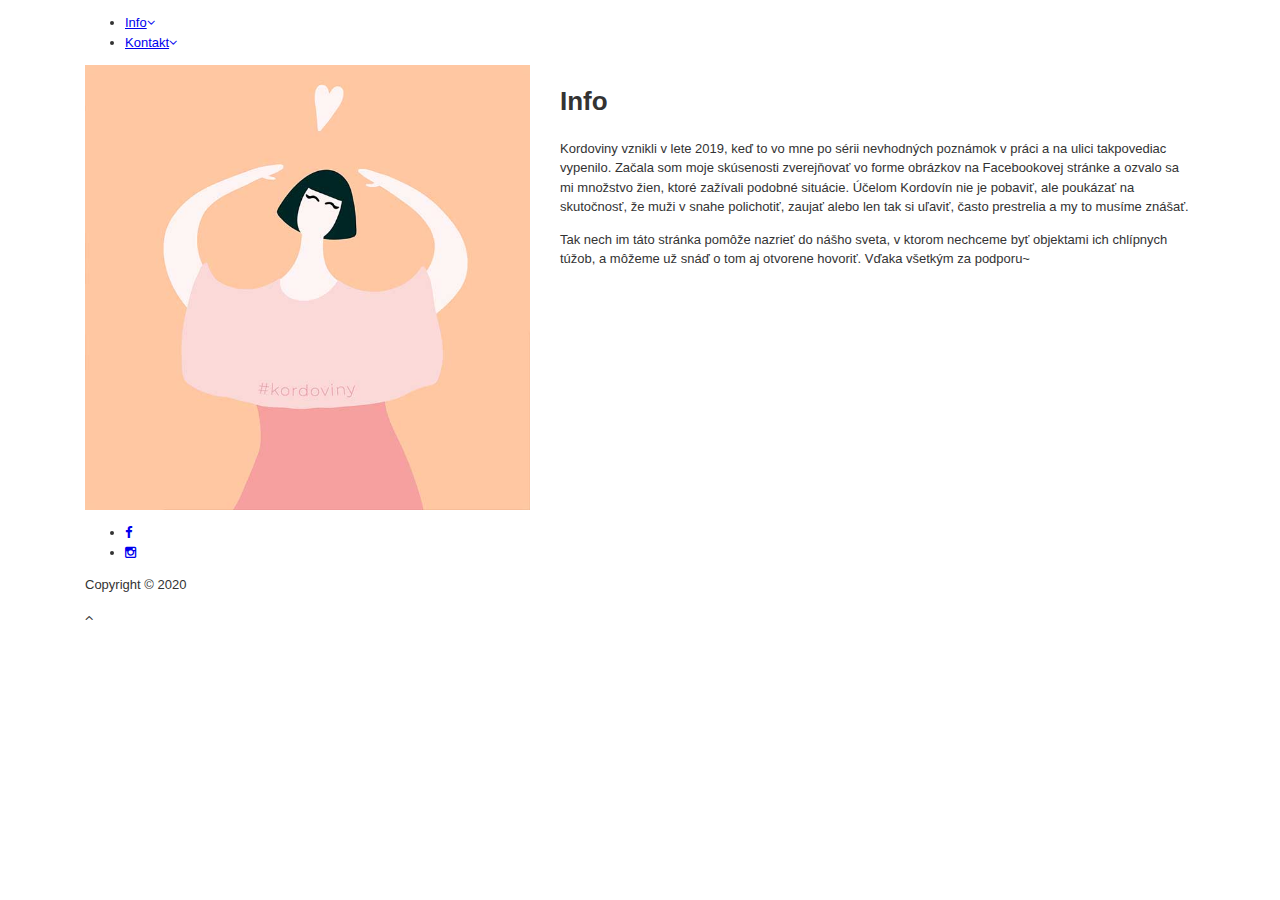
==== commit 4af23a59: "anicka zmenila veci" ====
--- a/info.html
+++ b/info.html
@@ -106,9 +106,8 @@
 					<div class="col-xlarge-7">
 						<h1 class="font-montserrat-reg large-heading">Info</h1>
 						<div class="page-content">
-							<p>Vitajte vo svete žien a dievčat žijúcich medzi vami, vy uslintané sexistické prasiatka!</3</p>
-							<p>V poslednej dobe si viac všímam poznámky okolia na  môj vzhľad. Okrem primitívnych jedincov to ale robia aj ľudia, ktorí nie  sú hlúpi, alebo zlí. Zrejme nemajú mieru a neuvedomujú si, že nás ich  nemiestne prejavy náklonnosti môžu zneistiť, raniť, uraziť. Dlho som  takéto správanie ľudí ignorovala, alebo sa na tom len smiala. Ale chlapi  si potom myslia, že sa to smie. Tak mi napadlo, že budem ich výroky  zvečňovať, nech sa tu tie prasiatka nájdu:) Ak chcete, napíšte mi aj  vaše skúsenosti a ja ich graficky spracujem. Keď sa tu aspoň jeden z  nich spozná, moja misia bude splnená a možno sa spätne niekto zahanbí a  nabudúce radšej zavrie ústa.</p>
-						</div>
+							<p>Kordoviny vznikli v lete 2019, keď to vo mne po sérii nevhodných poznámok v práci a na ulici takpovediac vypenilo. Začala som moje skúsenosti zverejňovať vo forme obrázkov na Facebookovej stránke a ozvalo sa mi množstvo žien, ktoré zažívali podobné situácie. Účelom Kordovín nie je pobaviť, ale poukázať na skutočnosť, že muži v snahe polichotiť, zaujať alebo len tak si uľaviť, často prestrelia a my to musíme znášať. </p>
+								<p>Tak nech im táto stránka pomôže nazrieť do nášho sveta, v ktorom nechceme byť objektami ich chlípnych túžob, a môžeme už snáď o tom aj otvorene hovoriť. Vďaka všetkým za podporu~ </p>						</div>
 					</div>
 					
 				</div>
@@ -118,123 +117,7 @@
 		</div>
 	</section>
 	
-	<!-- about block section -->
-	<section class="block-section">
-		<div class="container">
-		
-			<div class="section-inner">
-		
-				<!-- about block item list -->
-				<ul class="row">
-				
-					<!-- about block item example -->
-					<li class="col-xlarge-6 col-medium-6">
-						<div class="block-item">
-							<div class="row">
-								<div class="col-xlarge-3">
-									<div class="block-item-icon">
-										<i class="fa fa-pencil-square-o" aria-hidden="true"></i>
-									</div>
-								</div>
-								<div class="col-xlarge-9">
-									<h3 class="font-montserrat-reg">Graphic Design</h3>
-									<p>Lorem ipsum dolor sit amet, consectetur adipiscing elit. Sed id ligula eu nunc porttitor lacinia. In lectus libero, finibus at faucibus et, eleifend in felis.</p>
-								</div>
-							</div>
-						</div>
-					</li>
-					
-					<!-- about block item example -->
-					<li class="col-xlarge-6 col-medium-6">
-						<div class="block-item">
-							<div class="row">
-								<div class="col-xlarge-3">
-									<div class="block-item-icon">
-										<i class="fa fa-desktop" aria-hidden="true"></i>
-									</div>
-								</div>
-								<div class="col-xlarge-9">
-									<h3 class="font-montserrat-reg">Web Design</h3>
-									<p>Lorem ipsum dolor sit amet, consectetur adipiscing elit. Sed id ligula eu nunc porttitor lacinia. In lectus libero, finibus at faucibus et, eleifend in felis.</p>
-								</div>
-							</div>
-						</div>
-					</li>
-					
-					<!-- about block item example -->
-					<li class="col-xlarge-6 col-medium-6">
-						<div class="block-item">
-							<div class="row">
-								<div class="col-xlarge-3">
-									<div class="block-item-icon">
-										<i class="fa fa-code" aria-hidden="true"></i>
-									</div>
-								</div>
-								<div class="col-xlarge-9">
-									<h3 class="font-montserrat-reg">Web Development</h3>
-									<p>Lorem ipsum dolor sit amet, consectetur adipiscing elit. Sed id ligula eu nunc porttitor lacinia. In lectus libero, finibus at faucibus et, eleifend in felis.</p>
-								</div>
-							</div>
-						</div>
-					</li>
-					
-					<!-- about block item example -->
-					<li class="col-xlarge-6 col-medium-6">
-						<div class="block-item">
-							<div class="row">
-								<div class="col-xlarge-3">
-									<div class="block-item-icon">
-										<i class="fa fa-bar-chart" aria-hidden="true"></i>
-									</div>
-								</div>
-								<div class="col-xlarge-9">
-									<h3 class="font-montserrat-reg">Marketing</h3>
-									<p>Lorem ipsum dolor sit amet, consectetur adipiscing elit. Sed id ligula eu nunc porttitor lacinia. In lectus libero, finibus at faucibus et, eleifend in felis.</p>
-								</div>
-							</div>
-						</div>
-					</li>
-					
-					<!-- about block item example -->
-					<li class="col-xlarge-6 col-medium-6">
-						<div class="block-item">
-							<div class="row">
-								<div class="col-xlarge-3">
-									<div class="block-item-icon">
-										<i class="fa fa-instagram" aria-hidden="true"></i>
-									</div>
-								</div>
-								<div class="col-xlarge-9">
-									<h3 class="font-montserrat-reg">Social Media</h3>
-									<p>Lorem ipsum dolor sit amet, consectetur adipiscing elit. Sed id ligula eu nunc porttitor lacinia. In lectus libero, finibus at faucibus et, eleifend in felis.</p>
-								</div>
-							</div>
-						</div>
-					</li>
-					
-					<!-- about block item example -->
-					<li class="col-xlarge-6 col-medium-6">
-						<div class="block-item">
-							<div class="row">
-								<div class="col-xlarge-3">
-									<div class="block-item-icon">
-										<i class="fa fa-database" aria-hidden="true"></i>
-									</div>
-								</div>
-								<div class="col-xlarge-9">
-									<h3 class="font-montserrat-reg">Database Development</h3>
-									<p>Lorem ipsum dolor sit amet, consectetur adipiscing elit. Sed id ligula eu nunc porttitor lacinia. In lectus libero, finibus at faucibus et, eleifend in felis.</p>
-								</div>
-							</div>
-						</div>
-					</li>
-					
-				</ul>
-			
-			</div>
-		
-		</div>
-	</section>
+	
 	
 </div>
 
@@ -249,16 +132,15 @@
 			
 				<!-- footer social icons -->
 				<ul id="footer-social">
-					<li><a href="" target="_blank"><i class="fa fa-facebook"></i></a></li>
-					<li><a href="" target="_blank"><i class="fa fa-twitter"></i></a></li>
-					<li><a href="" target="_blank"><i class="fa fa-instagram"></i></a></li>
+					<li><a href="https://www.facebook.com/kordoviny" target="_blank"><i class="fa fa-facebook"></i></a></li>
+					<li><a href="https://www.instagram.com/kordoviny/" target="_blank"><i class="fa fa-instagram"></i></a></li>
 				</ul>
 				
 				<!-- footer right section -->
 				<div id="footer-right">
 				
 					<!-- copyright text -->
-					<p id="footer-copyright" class="font-montserrat-reg">Copyright &copy; 2016</p>
+					<p id="footer-copyright" class="font-montserrat-reg">Copyright &copy; 2020</p>
 				
 					<!-- scroll to top -->
 					<div id="scroll-top">
